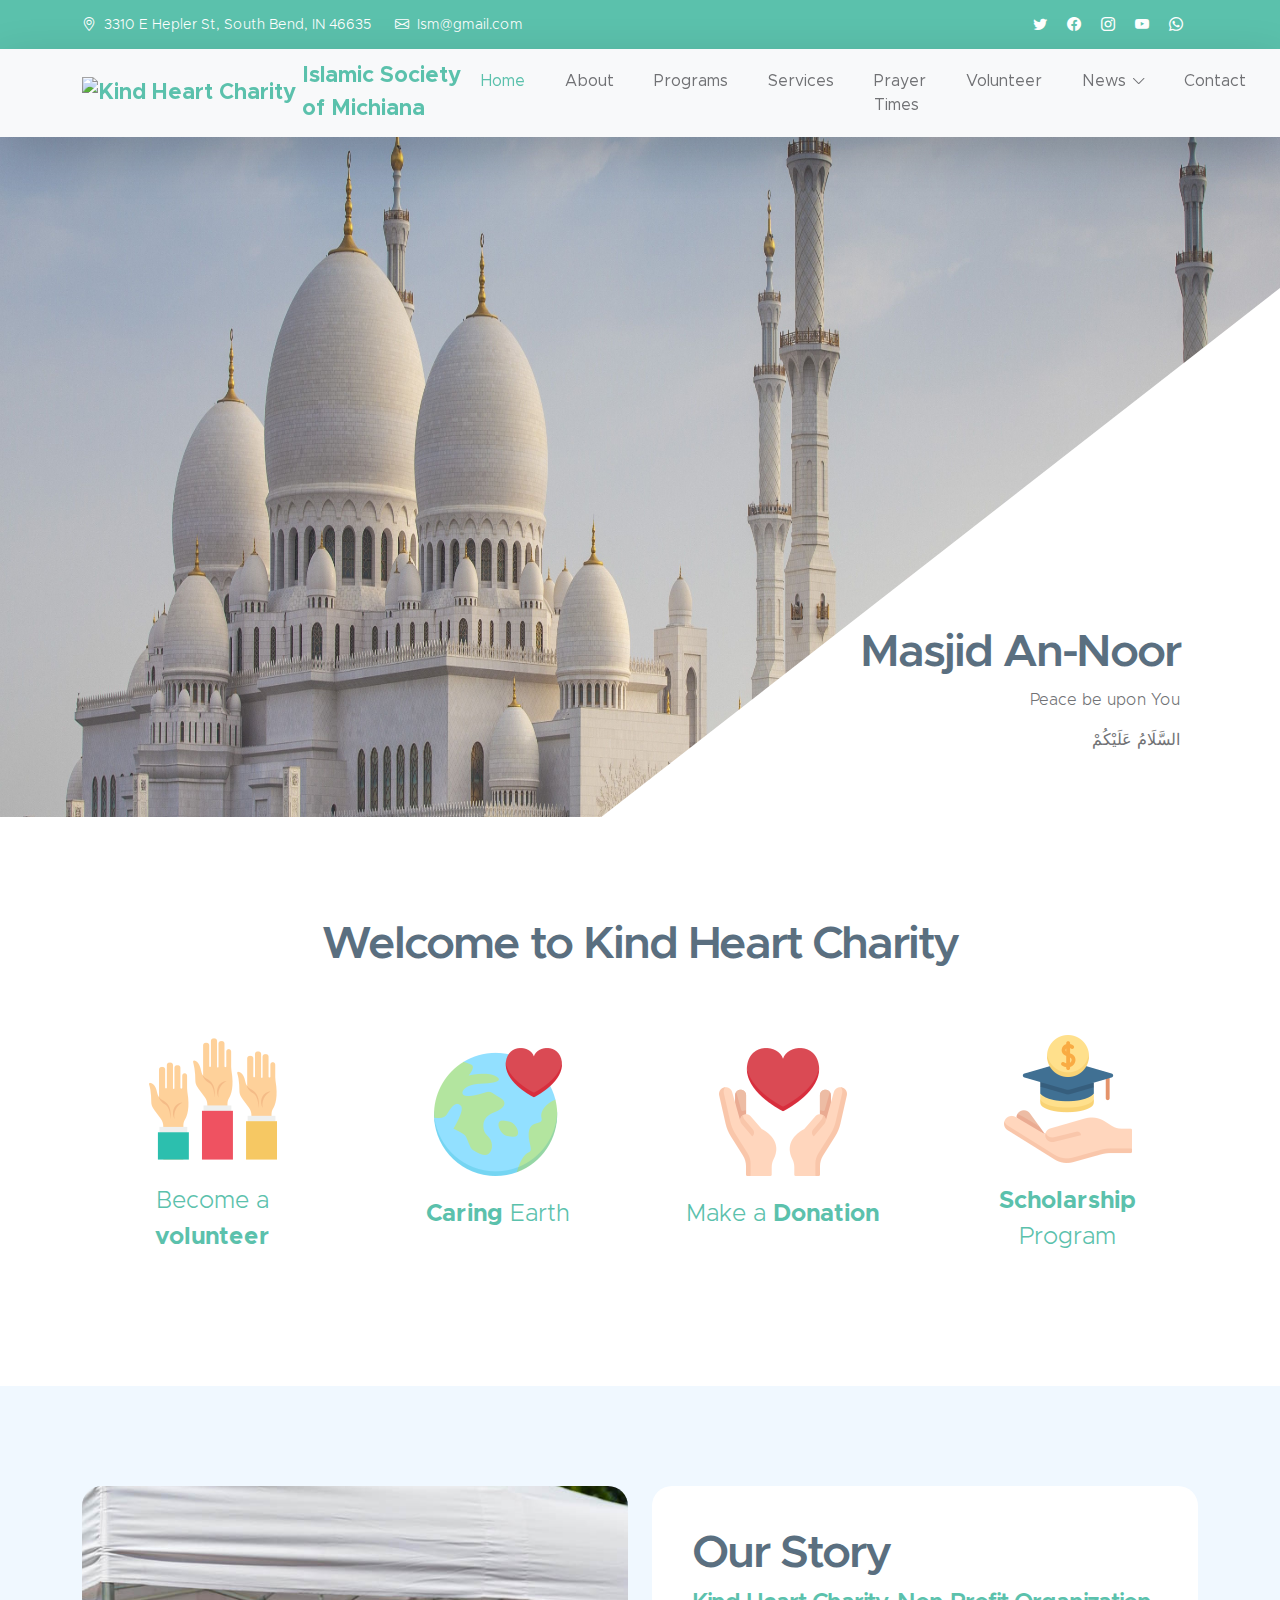
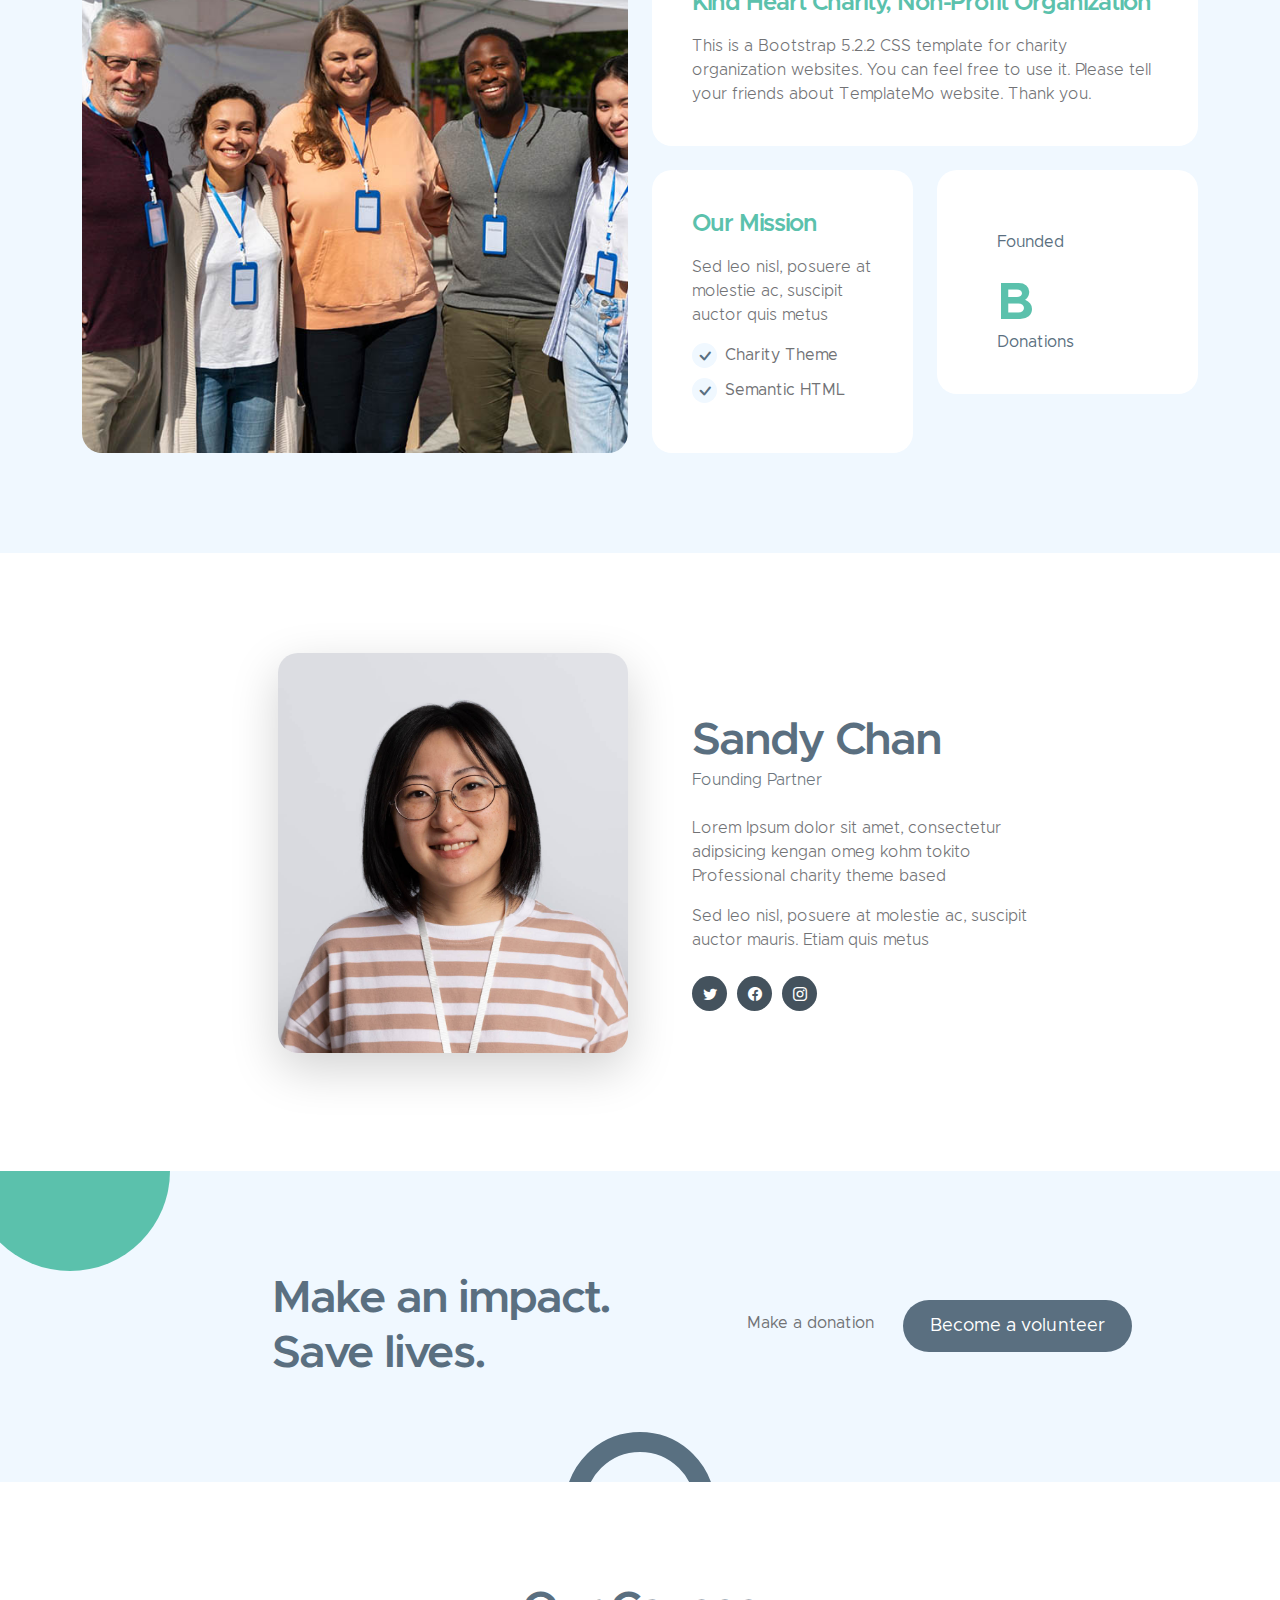
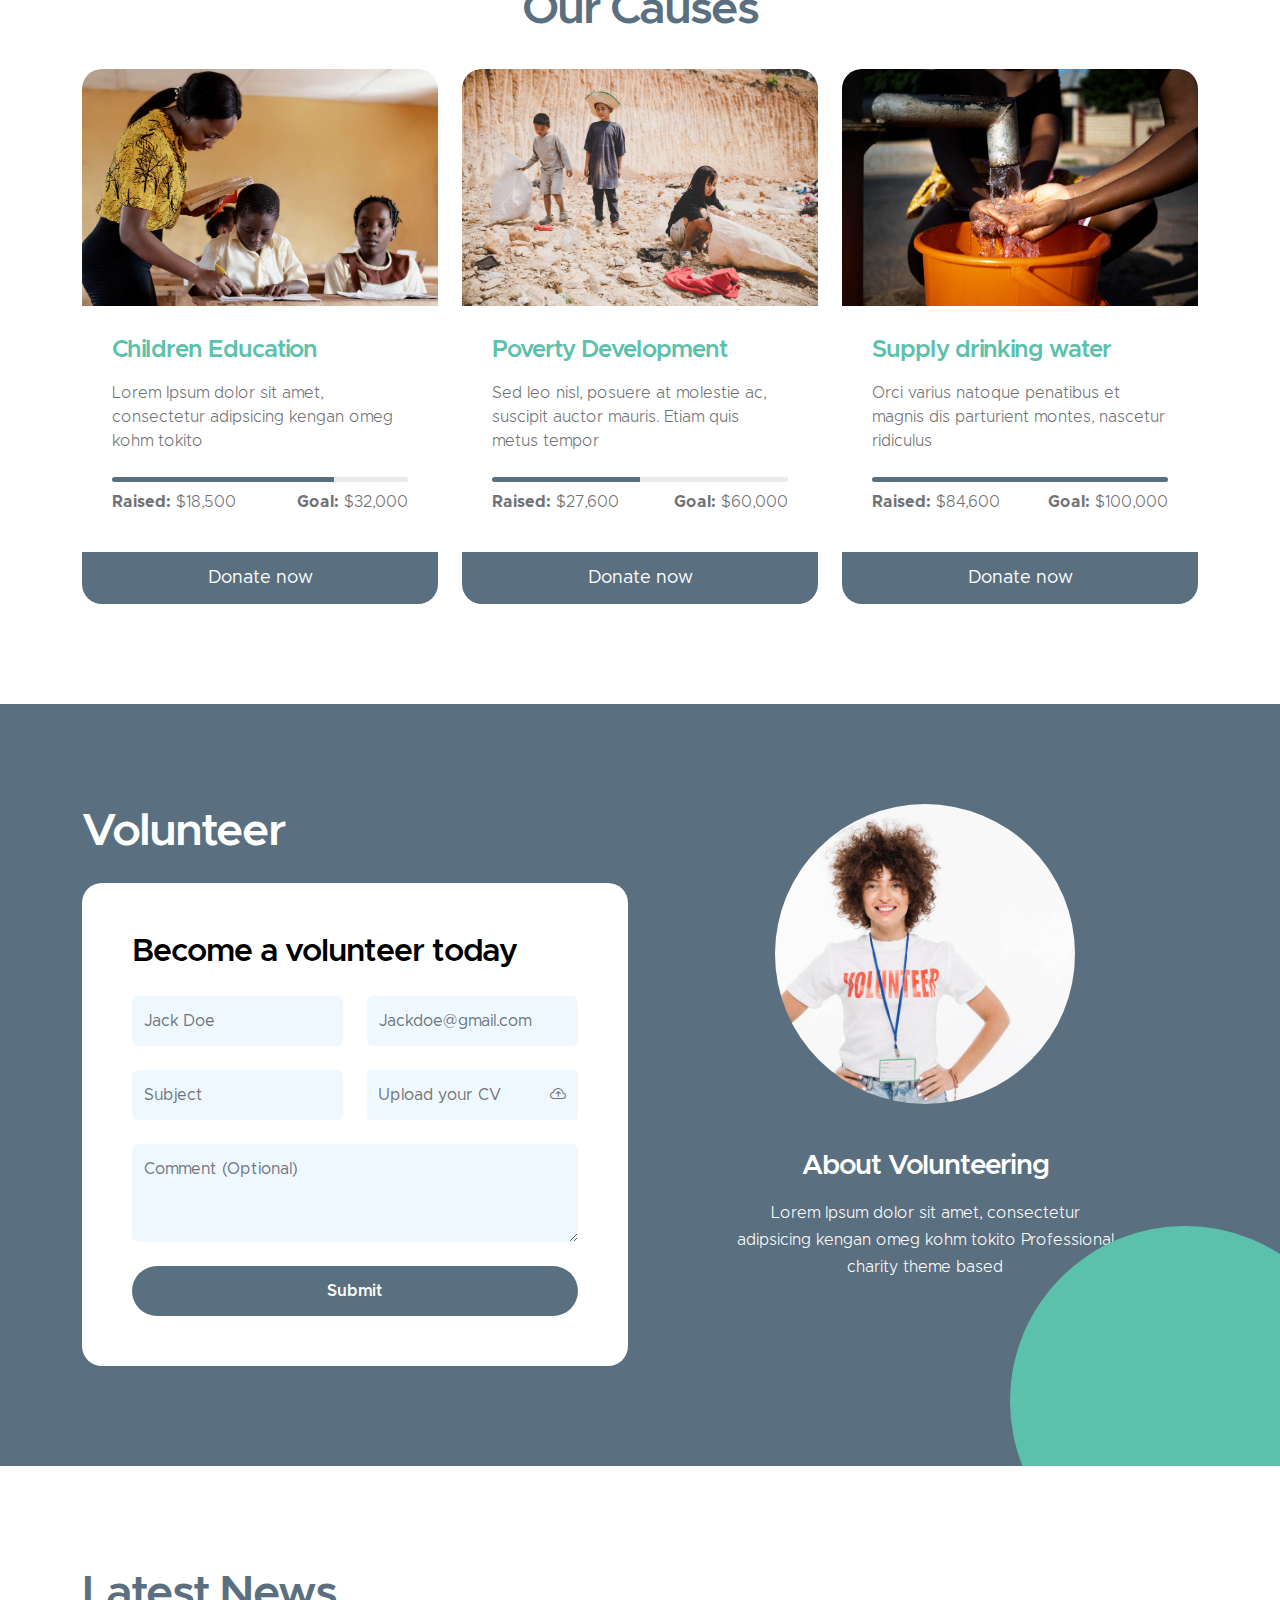
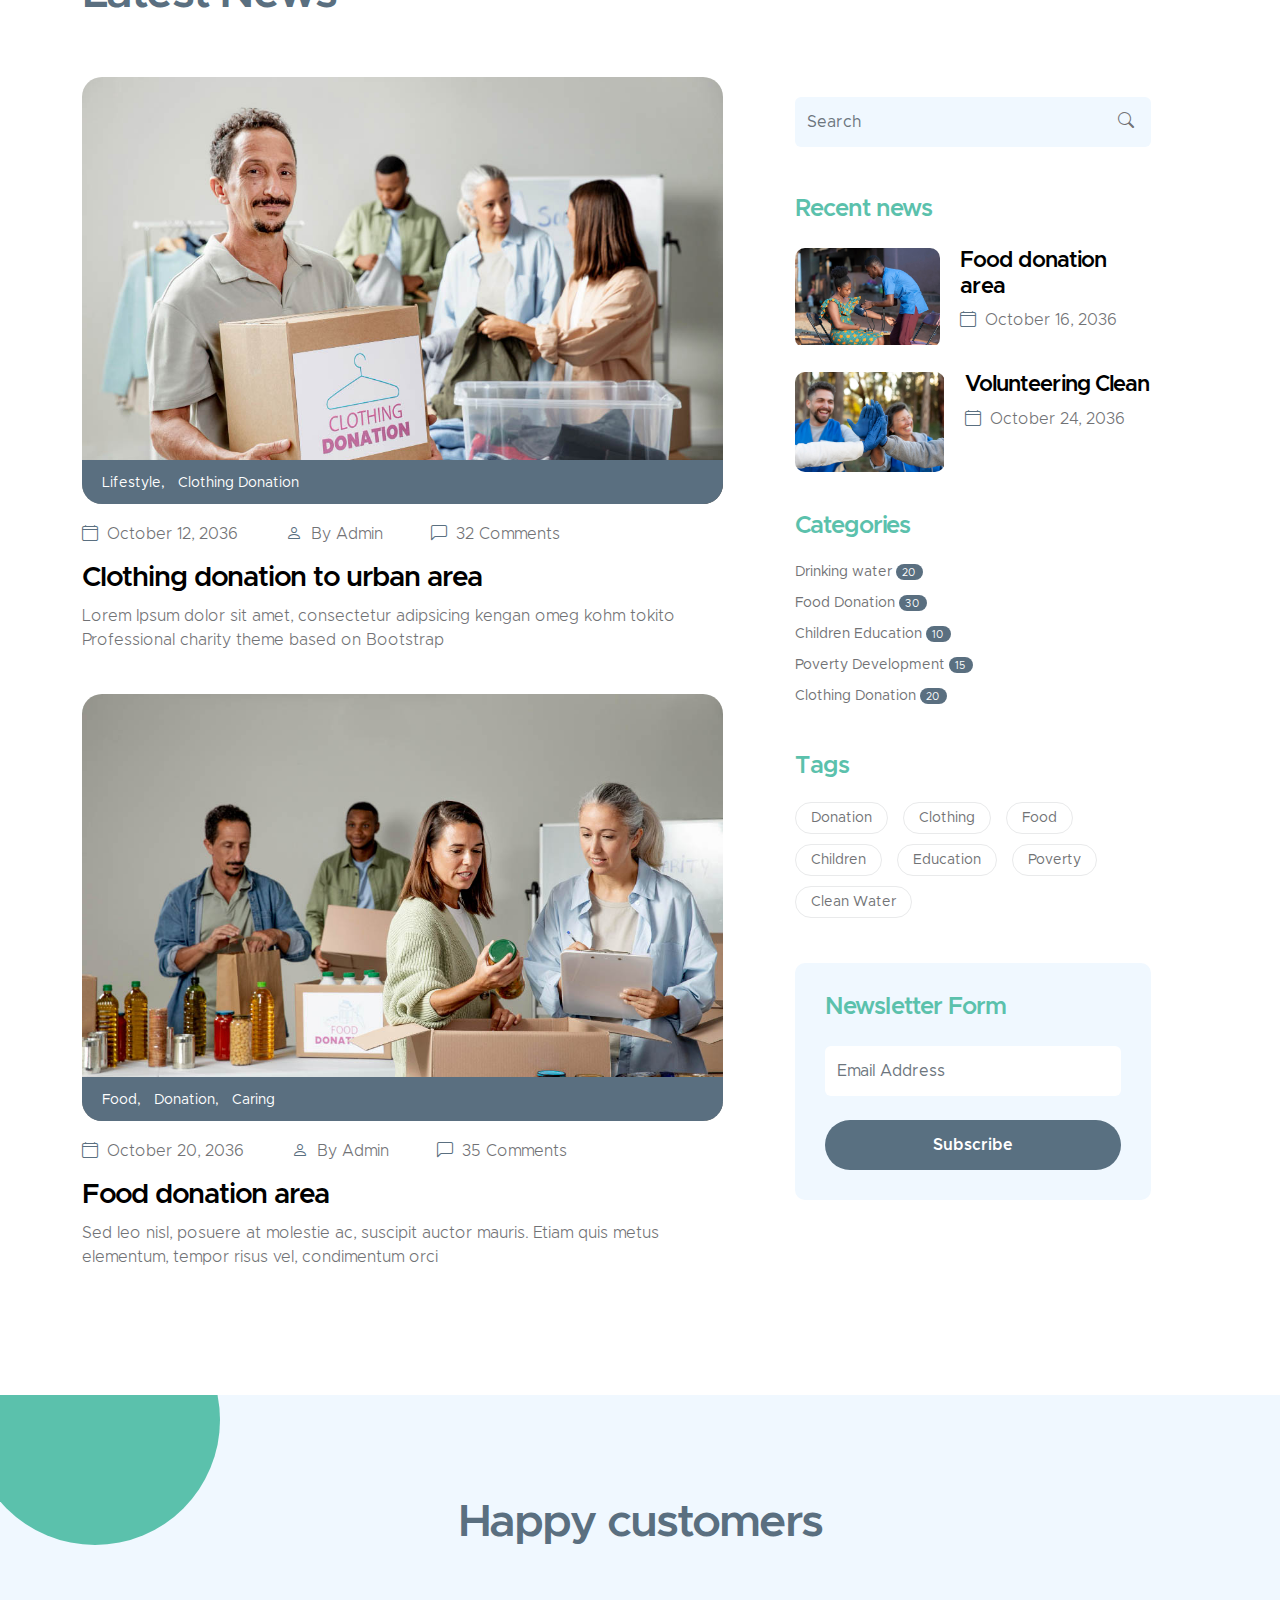
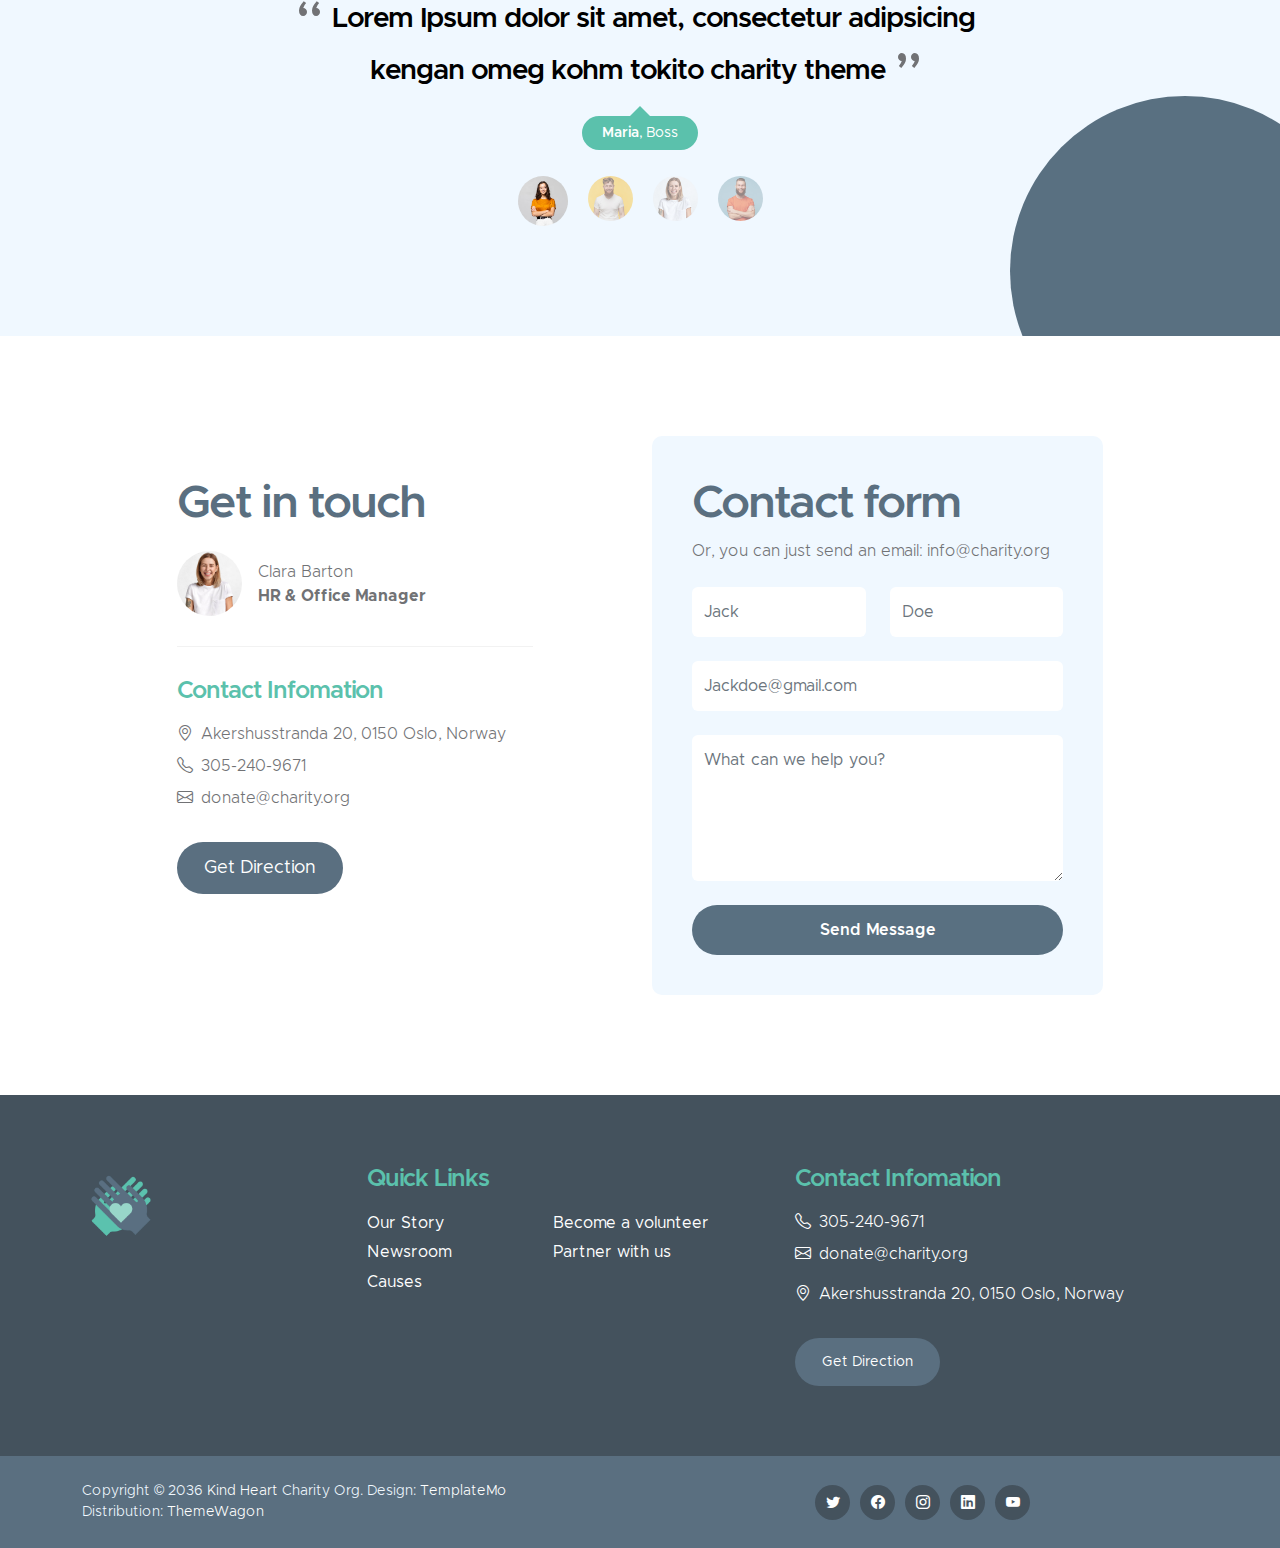
==== index.html @ 828c5bb2 "first commit" ====
<!doctype html>
<html lang="en">

<head>
    <meta charset="utf-8">
    <meta name="viewport" content="width=device-width, initial-scale=1">

    <meta name="description" content="">
    <meta name="author" content="">

    <title>Islamic Society Michiana</title>

    <!-- CSS FILES -->
    <link href="css/bootstrap.min.css" rel="stylesheet">

    <link href="css/bootstrap-icons.css" rel="stylesheet">

    <link href="css/templatemo-kind-heart-charity.css" rel="stylesheet">
    <!--

TemplateMo 581 Kind Heart Charity

https://templatemo.com/tm-581-kind-heart-charity

-->

</head>

<body id="section_1">

    <header class="site-header">
        <div class="container">
            <div class="row">

                <div class="col-lg-8 col-12 d-flex flex-wrap">
                    <p class="d-flex me-4 mb-0">
                        <i class="bi-geo-alt me-2"></i>
                        3310 E Hepler St, South Bend, IN 46635
                    </p>

                    <p class="d-flex mb-0">
                        <i class="bi-envelope me-2"></i>

                        <a href="mailto:ISM@gmail.com">
                            Ism@gmail.com
                        </a>
                    </p>
                </div>

                <div class="col-lg-3 col-12 ms-auto d-lg-block d-none">
                    <ul class="social-icon">
                        <li class="social-icon-item">
                            <a href="#" class="social-icon-link bi-twitter"></a>
                        </li>

                        <li class="social-icon-item">
                            <a href="#" class="social-icon-link bi-facebook"></a>
                        </li>

                        <li class="social-icon-item">
                            <a href="#" class="social-icon-link bi-instagram"></a>
                        </li>

                        <li class="social-icon-item">
                            <a href="#" class="social-icon-link bi-youtube"></a>
                        </li>

                        <li class="social-icon-item">
                            <a href="#" class="social-icon-link bi-whatsapp"></a>
                        </li>
                    </ul>
                </div>

            </div>
        </div>
    </header>

    <nav class="navbar navbar-expand-lg bg-light shadow-lg">
        <div class="container">
            <a class="navbar-brand mr-4" href="index.html">
                <img src="images/ISMIcon.png" class="logo img-fluid" alt="Kind Heart Charity">
                <span >
                    Islamic Society <br/> of Michiana
                    <!-- <small>Non-profit Organization</small> -->
                </span>
            </a>

            <button class="navbar-toggler" type="button" data-bs-toggle="collapse" data-bs-target="#navbarNav"
                aria-controls="navbarNav" aria-expanded="false" aria-label="Toggle navigation">
                <span class="navbar-toggler-icon"></span>
            </button>

            <div class="collapse navbar-collapse" id="navbarNav">
                <ul class="navbar-nav ms-auto">
                    <li class="nav-item">
                        <a class="nav-link click-scroll" href="#top">Home</a>
                    </li>

                    <li class="nav-item">
                        <a class="nav-link click-scroll" href="#section_2">About</a>
                    </li>

                    <li class="nav-item">
                        <a class="nav-link click-scroll" href="#section_3">Programs</a>
                    </li>
                    
                    <li class="nav-item">
                        <a class="nav-link click-scroll" href="#section_3">Services</a>
                    </li>

                    <li class="nav-item">
                        <a class="nav-link click-scroll" href="#section_3">Prayer Times</a>
                    </li>

                    <li class="nav-item">
                        <a class="nav-link click-scroll" href="#section_4">Volunteer</a>
                    </li>

                    <li class="nav-item dropdown">
                        <a class="nav-link click-scroll dropdown-toggle" href="#section_5"
                            id="navbarLightDropdownMenuLink" role="button" data-bs-toggle="dropdown"
                            aria-expanded="false">News</a>

                        <ul class="dropdown-menu dropdown-menu-light" aria-labelledby="navbarLightDropdownMenuLink">
                            <li><a class="dropdown-item" href="news.html">News Listing</a></li>

                            <li><a class="dropdown-item" href="news-detail.html">News Detail</a></li>
                        </ul>
                    </li>

                    <li class="nav-item">
                        <a class="nav-link click-scroll" href="#section_6">Contact</a>
                    </li>

                    <li class="nav-item ms-3">
                        <a class="nav-link custom-btn custom-border-btn btn" href="donate.html">Donate</a>
                    </li>
                </ul>
            </div>
        </div>
    </nav>

    <main>

        <section class="hero-section hero-section-full-height">
            <div class="container-fluid">
                <div class="row">

                    <div class="col-lg-12 col-12 p-0">
                        <div id="hero-slide" class="carousel carousel-fade slide" data-bs-ride="carousel">
                            <div class="carousel-inner">
                                <div class="carousel-item active">
                                    <img src="images/slide/masjidbg2.jpg"
                                        class="carousel-image img-fluid" alt="...">

                                    <div class="ml-2 carousel-caption d-flex flex-column justify-content-end">
                                        <h2>Masjid An-Noor</h2>

                                        <p>Peace be upon You</p>
                                        <p>السَّلَامُ عَلَيْكُمْ</p>
                                    </div>
                                </div>

                                <div class="carousel-item">
                                    <img src="images/slide/ISM-Hall.png"
                                        class="carousel-image img-fluid" alt="...">

                                    <div class="carousel-caption d-flex flex-column justify-content-end">
                                        <h1>Non-profit</h1>

                                        <p>You can support us to grow more</p>
                                    </div>
                                </div>

                                <div class="carousel-item">
                                    <img src="images/slide/YoungGenerationLeadership.jpg"
                                        class="carousel-image img-fluid" alt="...">

                                    <div class="carousel-caption d-flex flex-column justify-content-end">
                                        <h1>Leadership</h1>

                                        <p>Building the next generation</p>
                                    </div>
                                </div>
                            </div>

                            <button class="carousel-control-prev" type="button" data-bs-target="#hero-slide"
                                data-bs-slide="prev">
                                <span class="carousel-control-prev-icon" aria-hidden="true"></span>
                                <span class="visually-hidden">Previous</span>
                            </button>

                            <button class="carousel-control-next" type="button" data-bs-target="#hero-slide"
                                data-bs-slide="next">
                                <span class="carousel-control-next-icon" aria-hidden="true"></span>
                                <span class="visually-hidden">Next</span>
                            </button>
                        </div>
                    </div>

                </div>
            </div>
        </section>


        <section class="section-padding">
            <div class="container">
                <div class="row">

                    <div class="col-lg-10 col-12 text-center mx-auto">
                        <h2 class="mb-5">Welcome to Kind Heart Charity</h2>
                    </div>

                    <div class="col-lg-3 col-md-6 col-12 mb-4 mb-lg-0">
                        <div class="featured-block d-flex justify-content-center align-items-center">
                            <a href="donate.html" class="d-block">
                                <img src="images/icons/hands.png" class="featured-block-image img-fluid" alt="">

                                <p class="featured-block-text">Become a <strong>volunteer</strong></p>
                            </a>
                        </div>
                    </div>

                    <div class="col-lg-3 col-md-6 col-12 mb-4 mb-lg-0 mb-md-4">
                        <div class="featured-block d-flex justify-content-center align-items-center">
                            <a href="donate.html" class="d-block">
                                <img src="images/icons/heart.png" class="featured-block-image img-fluid" alt="">

                                <p class="featured-block-text"><strong>Caring</strong> Earth</p>
                            </a>
                        </div>
                    </div>

                    <div class="col-lg-3 col-md-6 col-12 mb-4 mb-lg-0 mb-md-4">
                        <div class="featured-block d-flex justify-content-center align-items-center">
                            <a href="donate.html" class="d-block">
                                <img src="images/icons/receive.png" class="featured-block-image img-fluid" alt="">

                                <p class="featured-block-text">Make a <strong>Donation</strong></p>
                            </a>
                        </div>
                    </div>

                    <div class="col-lg-3 col-md-6 col-12 mb-4 mb-lg-0">
                        <div class="featured-block d-flex justify-content-center align-items-center">
                            <a href="donate.html" class="d-block">
                                <img src="images/icons/scholarship.png" class="featured-block-image img-fluid" alt="">

                                <p class="featured-block-text"><strong>Scholarship</strong> Program</p>
                            </a>
                        </div>
                    </div>

                </div>
            </div>
        </section>

        <section class="section-padding section-bg" id="section_2">
            <div class="container">
                <div class="row">

                    <div class="col-lg-6 col-12 mb-5 mb-lg-0">
                        <img src="images/group-people-volunteering-foodbank-poor-people.jpg"
                            class="custom-text-box-image img-fluid" alt="">
                    </div>

                    <div class="col-lg-6 col-12">
                        <div class="custom-text-box">
                            <h2 class="mb-2">Our Story</h2>

                            <h5 class="mb-3">Kind Heart Charity, Non-Profit Organization</h5>

                            <p class="mb-0">This is a Bootstrap 5.2.2 CSS template for charity organization websites.
                                You can feel free to use it. Please tell your friends about TemplateMo website. Thank
                                you.</p>
                        </div>

                        <div class="row">
                            <div class="col-lg-6 col-md-6 col-12">
                                <div class="custom-text-box mb-lg-0">
                                    <h5 class="mb-3">Our Mission</h5>

                                    <p>Sed leo nisl, posuere at molestie ac, suscipit auctor quis metus</p>

                                    <ul class="custom-list mt-2">
                                        <li class="custom-list-item d-flex">
                                            <i class="bi-check custom-text-box-icon me-2"></i>
                                            Charity Theme
                                        </li>

                                        <li class="custom-list-item d-flex">
                                            <i class="bi-check custom-text-box-icon me-2"></i>
                                            Semantic HTML
                                        </li>
                                    </ul>
                                </div>
                            </div>

                            <div class="col-lg-6 col-md-6 col-12">
                                <div class="custom-text-box d-flex flex-wrap d-lg-block mb-lg-0">
                                    <div class="counter-thumb">
                                        <div class="d-flex">
                                            <span class="counter-number" data-from="1" data-to="2009"
                                                data-speed="1000"></span>
                                            <span class="counter-number-text"></span>
                                        </div>

                                        <span class="counter-text">Founded</span>
                                    </div>

                                    <div class="counter-thumb mt-4">
                                        <div class="d-flex">
                                            <span class="counter-number" data-from="1" data-to="120"
                                                data-speed="1000"></span>
                                            <span class="counter-number-text">B</span>
                                        </div>

                                        <span class="counter-text">Donations</span>
                                    </div>
                                </div>
                            </div>
                        </div>
                    </div>

                </div>
            </div>
        </section>


        <section class="about-section section-padding">
            <div class="container">
                <div class="row">

                    <div class="col-lg-6 col-md-5 col-12">
                        <img src="images/portrait-volunteer-who-organized-donations-charity.jpg"
                            class="about-image ms-lg-auto bg-light shadow-lg img-fluid" alt="">
                    </div>

                    <div class="col-lg-5 col-md-7 col-12">
                        <div class="custom-text-block">
                            <h2 class="mb-0">Sandy Chan</h2>

                            <p class="text-muted mb-lg-4 mb-md-4">Founding Partner</p>

                            <p>Lorem Ipsum dolor sit amet, consectetur adipsicing kengan omeg kohm tokito Professional
                                charity theme based</p>

                            <p>Sed leo nisl, posuere at molestie ac, suscipit auctor mauris. Etiam quis metus</p>

                            <ul class="social-icon mt-4">
                                <li class="social-icon-item">
                                    <a href="#" class="social-icon-link bi-twitter"></a>
                                </li>

                                <li class="social-icon-item">
                                    <a href="#" class="social-icon-link bi-facebook"></a>
                                </li>

                                <li class="social-icon-item">
                                    <a href="#" class="social-icon-link bi-instagram"></a>
                                </li>
                            </ul>
                        </div>
                    </div>

                </div>
            </div>
        </section>

        <section class="cta-section section-padding section-bg">
            <div class="container">
                <div class="row justify-content-center align-items-center">

                    <div class="col-lg-5 col-12 ms-auto">
                        <h2 class="mb-0">Make an impact. <br> Save lives.</h2>
                    </div>

                    <div class="col-lg-5 col-12">
                        <a href="#" class="me-4">Make a donation</a>

                        <a href="#section_4" class="custom-btn btn smoothscroll">Become a volunteer</a>
                    </div>

                </div>
            </div>
        </section>


        <section class="section-padding" id="section_3">
            <div class="container">
                <div class="row">

                    <div class="col-lg-12 col-12 text-center mb-4">
                        <h2>Our Causes</h2>
                    </div>

                    <div class="col-lg-4 col-md-6 col-12 mb-4 mb-lg-0">
                        <div class="custom-block-wrap">
                            <img src="images/causes/group-african-kids-paying-attention-class.jpg"
                                class="custom-block-image img-fluid" alt="">

                            <div class="custom-block">
                                <div class="custom-block-body">
                                    <h5 class="mb-3">Children Education</h5>

                                    <p>Lorem Ipsum dolor sit amet, consectetur adipsicing kengan omeg kohm tokito</p>

                                    <div class="progress mt-4">
                                        <div class="progress-bar w-75" role="progressbar" aria-valuenow="75"
                                            aria-valuemin="0" aria-valuemax="100"></div>
                                    </div>

                                    <div class="d-flex align-items-center my-2">
                                        <p class="mb-0">
                                            <strong>Raised:</strong>
                                            $18,500
                                        </p>

                                        <p class="ms-auto mb-0">
                                            <strong>Goal:</strong>
                                            $32,000
                                        </p>
                                    </div>
                                </div>

                                <a href="donate.html" class="custom-btn btn">Donate now</a>
                            </div>
                        </div>
                    </div>

                    <div class="col-lg-4 col-md-6 col-12 mb-4 mb-lg-0">
                        <div class="custom-block-wrap">
                            <img src="images/causes/poor-child-landfill-looks-forward-with-hope.jpg"
                                class="custom-block-image img-fluid" alt="">

                            <div class="custom-block">
                                <div class="custom-block-body">
                                    <h5 class="mb-3">Poverty Development</h5>

                                    <p>Sed leo nisl, posuere at molestie ac, suscipit auctor mauris. Etiam quis metus
                                        tempor</p>

                                    <div class="progress mt-4">
                                        <div class="progress-bar w-50" role="progressbar" aria-valuenow="50"
                                            aria-valuemin="0" aria-valuemax="100"></div>
                                    </div>

                                    <div class="d-flex align-items-center my-2">
                                        <p class="mb-0">
                                            <strong>Raised:</strong>
                                            $27,600
                                        </p>

                                        <p class="ms-auto mb-0">
                                            <strong>Goal:</strong>
                                            $60,000
                                        </p>
                                    </div>
                                </div>

                                <a href="donate.html" class="custom-btn btn">Donate now</a>
                            </div>
                        </div>
                    </div>

                    <div class="col-lg-4 col-md-6 col-12">
                        <div class="custom-block-wrap">
                            <img src="images/causes/african-woman-pouring-water-recipient-outdoors.jpg"
                                class="custom-block-image img-fluid" alt="">

                            <div class="custom-block">
                                <div class="custom-block-body">
                                    <h5 class="mb-3">Supply drinking water</h5>

                                    <p>Orci varius natoque penatibus et magnis dis parturient montes, nascetur ridiculus
                                    </p>

                                    <div class="progress mt-4">
                                        <div class="progress-bar w-100" role="progressbar" aria-valuenow="100"
                                            aria-valuemin="0" aria-valuemax="100"></div>
                                    </div>

                                    <div class="d-flex align-items-center my-2">
                                        <p class="mb-0">
                                            <strong>Raised:</strong>
                                            $84,600
                                        </p>

                                        <p class="ms-auto mb-0">
                                            <strong>Goal:</strong>
                                            $100,000
                                        </p>
                                    </div>
                                </div>

                                <a href="donate.html" class="custom-btn btn">Donate now</a>
                            </div>
                        </div>
                    </div>

                </div>
            </div>
        </section>

        <section class="volunteer-section section-padding" id="section_4">
            <div class="container">
                <div class="row">

                    <div class="col-lg-6 col-12">
                        <h2 class="text-white mb-4">Volunteer</h2>

                        <form class="custom-form volunteer-form mb-5 mb-lg-0" action="#" method="post" role="form">
                            <h3 class="mb-4">Become a volunteer today</h3>

                            <div class="row">
                                <div class="col-lg-6 col-12">
                                    <input type="text" name="volunteer-name" id="volunteer-name" class="form-control"
                                        placeholder="Jack Doe" required>
                                </div>

                                <div class="col-lg-6 col-12">
                                    <input type="email" name="volunteer-email" id="volunteer-email"
                                        pattern="[^ @]*@[^ @]*" class="form-control" placeholder="Jackdoe@gmail.com"
                                        required>
                                </div>

                                <div class="col-lg-6 col-12">
                                    <input type="text" name="volunteer-subject" id="volunteer-subject"
                                        class="form-control" placeholder="Subject" required>
                                </div>

                                <div class="col-lg-6 col-12">
                                    <div class="input-group input-group-file">
                                        <input type="file" class="form-control" id="inputGroupFile02">

                                        <label class="input-group-text" for="inputGroupFile02">Upload your CV</label>

                                        <i class="bi-cloud-arrow-up ms-auto"></i>
                                    </div>
                                </div>
                            </div>

                            <textarea name="volunteer-message" rows="3" class="form-control" id="volunteer-message"
                                placeholder="Comment (Optional)"></textarea>

                            <button type="submit" class="form-control">Submit</button>
                        </form>
                    </div>

                    <div class="col-lg-6 col-12">
                        <img src="images/smiling-casual-woman-dressed-volunteer-t-shirt-with-badge.jpg"
                            class="volunteer-image img-fluid" alt="">

                        <div class="custom-block-body text-center">
                            <h4 class="text-white mt-lg-3 mb-lg-3">About Volunteering</h4>

                            <p class="text-white">Lorem Ipsum dolor sit amet, consectetur adipsicing kengan omeg kohm
                                tokito Professional charity theme based</p>
                        </div>
                    </div>

                </div>
            </div>
        </section>

        <section class="news-section section-padding" id="section_5">
            <div class="container">
                <div class="row">

                    <div class="col-lg-12 col-12 mb-5">
                        <h2>Latest News</h2>
                    </div>

                    <div class="col-lg-7 col-12">
                        <div class="news-block">
                            <div class="news-block-top">
                                <a href="news-detail.html">
                                    <img src="images/news/medium-shot-volunteers-with-clothing-donations.jpg"
                                        class="news-image img-fluid" alt="">
                                </a>

                                <div class="news-category-block">
                                    <a href="#" class="category-block-link">
                                        Lifestyle,
                                    </a>

                                    <a href="#" class="category-block-link">
                                        Clothing Donation
                                    </a>
                                </div>
                            </div>

                            <div class="news-block-info">
                                <div class="d-flex mt-2">
                                    <div class="news-block-date">
                                        <p>
                                            <i class="bi-calendar4 custom-icon me-1"></i>
                                            October 12, 2036
                                        </p>
                                    </div>

                                    <div class="news-block-author mx-5">
                                        <p>
                                            <i class="bi-person custom-icon me-1"></i>
                                            By Admin
                                        </p>
                                    </div>

                                    <div class="news-block-comment">
                                        <p>
                                            <i class="bi-chat-left custom-icon me-1"></i>
                                            32 Comments
                                        </p>
                                    </div>
                                </div>

                                <div class="news-block-title mb-2">
                                    <h4><a href="news-detail.html" class="news-block-title-link">Clothing donation to
                                            urban area</a></h4>
                                </div>

                                <div class="news-block-body">
                                    <p>Lorem Ipsum dolor sit amet, consectetur adipsicing kengan omeg kohm tokito
                                        Professional charity theme based on Bootstrap</p>
                                </div>
                            </div>
                        </div>

                        <div class="news-block mt-3">
                            <div class="news-block-top">
                                <a href="news-detail.html">
                                    <img src="images/news/medium-shot-people-collecting-foodstuff.jpg"
                                        class="news-image img-fluid" alt="">
                                </a>

                                <div class="news-category-block">
                                    <a href="#" class="category-block-link">
                                        Food,
                                    </a>

                                    <a href="#" class="category-block-link">
                                        Donation,
                                    </a>

                                    <a href="#" class="category-block-link">
                                        Caring
                                    </a>
                                </div>
                            </div>

                            <div class="news-block-info">
                                <div class="d-flex mt-2">
                                    <div class="news-block-date">
                                        <p>
                                            <i class="bi-calendar4 custom-icon me-1"></i>
                                            October 20, 2036
                                        </p>
                                    </div>

                                    <div class="news-block-author mx-5">
                                        <p>
                                            <i class="bi-person custom-icon me-1"></i>
                                            By Admin
                                        </p>
                                    </div>

                                    <div class="news-block-comment">
                                        <p>
                                            <i class="bi-chat-left custom-icon me-1"></i>
                                            35 Comments
                                        </p>
                                    </div>
                                </div>

                                <div class="news-block-title mb-2">
                                    <h4><a href="news-detail.html" class="news-block-title-link">Food donation area</a>
                                    </h4>
                                </div>

                                <div class="news-block-body">
                                    <p>Sed leo nisl, posuere at molestie ac, suscipit auctor mauris. Etiam quis metus
                                        elementum, tempor risus vel, condimentum orci</p>
                                </div>
                            </div>
                        </div>
                    </div>

                    <div class="col-lg-4 col-12 mx-auto">
                        <form class="custom-form search-form" action="#" method="post" role="form">
                            <input class="form-control" type="search" placeholder="Search" aria-label="Search">

                            <button type="submit" class="form-control">
                                <i class="bi-search"></i>
                            </button>
                        </form>

                        <h5 class="mt-5 mb-3">Recent news</h5>

                        <div class="news-block news-block-two-col d-flex mt-4">
                            <div class="news-block-two-col-image-wrap">
                                <a href="news-detail.html">
                                    <img src="images/news/africa-humanitarian-aid-doctor.jpg"
                                        class="news-image img-fluid" alt="">
                                </a>
                            </div>

                            <div class="news-block-two-col-info">
                                <div class="news-block-title mb-2">
                                    <h6><a href="news-detail.html" class="news-block-title-link">Food donation area</a>
                                    </h6>
                                </div>

                                <div class="news-block-date">
                                    <p>
                                        <i class="bi-calendar4 custom-icon me-1"></i>
                                        October 16, 2036
                                    </p>
                                </div>
                            </div>
                        </div>

                        <div class="news-block news-block-two-col d-flex mt-4">
                            <div class="news-block-two-col-image-wrap">
                                <a href="news-detail.html">
                                    <img src="images/news/close-up-happy-people-working-together.jpg"
                                        class="news-image img-fluid" alt="">
                                </a>
                            </div>

                            <div class="news-block-two-col-info">
                                <div class="news-block-title mb-2">
                                    <h6><a href="news-detail.html" class="news-block-title-link">Volunteering Clean</a>
                                    </h6>
                                </div>

                                <div class="news-block-date">
                                    <p>
                                        <i class="bi-calendar4 custom-icon me-1"></i>
                                        October 24, 2036
                                    </p>
                                </div>
                            </div>
                        </div>

                        <div class="category-block d-flex flex-column">
                            <h5 class="mb-3">Categories</h5>

                            <a href="#" class="category-block-link">
                                Drinking water
                                <span class="badge">20</span>
                            </a>

                            <a href="#" class="category-block-link">
                                Food Donation
                                <span class="badge">30</span>
                            </a>

                            <a href="#" class="category-block-link">
                                Children Education
                                <span class="badge">10</span>
                            </a>

                            <a href="#" class="category-block-link">
                                Poverty Development
                                <span class="badge">15</span>
                            </a>

                            <a href="#" class="category-block-link">
                                Clothing Donation
                                <span class="badge">20</span>
                            </a>
                        </div>

                        <div class="tags-block">
                            <h5 class="mb-3">Tags</h5>

                            <a href="#" class="tags-block-link">
                                Donation
                            </a>

                            <a href="#" class="tags-block-link">
                                Clothing
                            </a>

                            <a href="#" class="tags-block-link">
                                Food
                            </a>

                            <a href="#" class="tags-block-link">
                                Children
                            </a>

                            <a href="#" class="tags-block-link">
                                Education
                            </a>

                            <a href="#" class="tags-block-link">
                                Poverty
                            </a>

                            <a href="#" class="tags-block-link">
                                Clean Water
                            </a>
                        </div>

                        <form class="custom-form subscribe-form" action="#" method="post" role="form">
                            <h5 class="mb-4">Newsletter Form</h5>

                            <input type="email" name="subscribe-email" id="subscribe-email" pattern="[^ @]*@[^ @]*"
                                class="form-control" placeholder="Email Address" required>

                            <div class="col-lg-12 col-12">
                                <button type="submit" class="form-control">Subscribe</button>
                            </div>
                        </form>
                    </div>

                </div>
            </div>
        </section>


        <section class="testimonial-section section-padding section-bg">
            <div class="container">
                <div class="row">

                    <div class="col-lg-8 col-12 mx-auto">
                        <h2 class="mb-lg-3">Happy customers</h2>

                        <div id="testimonial-carousel" class="carousel carousel-fade slide" data-bs-ride="carousel">

                            <div class="carousel-inner">
                                <div class="carousel-item active">
                                    <div class="carousel-caption">
                                        <h4 class="carousel-title">Lorem Ipsum dolor sit amet, consectetur adipsicing
                                            kengan omeg kohm tokito charity theme</h4>

                                        <small class="carousel-name"><span class="carousel-name-title">Maria</span>,
                                            Boss</small>
                                    </div>
                                </div>

                                <div class="carousel-item">
                                    <div class="carousel-caption">
                                        <h4 class="carousel-title">Sed leo nisl, posuere at molestie ac, suscipit auctor
                                            mauris quis metus tempor orci</h4>

                                        <small class="carousel-name"><span class="carousel-name-title">Thomas</span>,
                                            Partner</small>
                                    </div>
                                </div>

                                <div class="carousel-item">
                                    <div class="carousel-caption">
                                        <h4 class="carousel-title">Lorem Ipsum dolor sit amet, consectetur adipsicing
                                            kengan omeg kohm tokito charity theme</h4>

                                        <small class="carousel-name"><span class="carousel-name-title">Jane</span>,
                                            Advisor</small>
                                    </div>
                                </div>

                                <div class="carousel-item">
                                    <div class="carousel-caption">
                                        <h4 class="carousel-title">Sed leo nisl, posuere at molestie ac, suscipit auctor
                                            mauris quis metus tempor orci</h4>

                                        <small class="carousel-name"><span class="carousel-name-title">Bob</span>,
                                            Entreprenuer</small>
                                    </div>
                                </div>

                                <ol class="carousel-indicators">
                                    <li data-bs-target="#testimonial-carousel" data-bs-slide-to="0" class="active">
                                        <img src="images/avatar/portrait-beautiful-young-woman-standing-grey-wall.jpg"
                                            class="img-fluid rounded-circle avatar-image" alt="avatar">
                                    </li>

                                    <li data-bs-target="#testimonial-carousel" data-bs-slide-to="1" class="">
                                        <img src="images/avatar/portrait-young-redhead-bearded-male.jpg"
                                            class="img-fluid rounded-circle avatar-image" alt="avatar">
                                    </li>

                                    <li data-bs-target="#testimonial-carousel" data-bs-slide-to="2" class="">
                                        <img src="images/avatar/pretty-blonde-woman-wearing-white-t-shirt.jpg"
                                            class="img-fluid rounded-circle avatar-image" alt="avatar">
                                    </li>

                                    <li data-bs-target="#testimonial-carousel" data-bs-slide-to="3" class="">
                                        <img src="images/avatar/studio-portrait-emotional-happy-funny.jpg"
                                            class="img-fluid rounded-circle avatar-image" alt="avatar">
                                    </li>
                                </ol>

                            </div>
                        </div>
                    </div>

                </div>
            </div>
        </section>


        <section class="contact-section section-padding" id="section_6">
            <div class="container">
                <div class="row">

                    <div class="col-lg-4 col-12 ms-auto mb-5 mb-lg-0">
                        <div class="contact-info-wrap">
                            <h2>Get in touch</h2>

                            <div class="contact-image-wrap d-flex flex-wrap">
                                <img src="images/avatar/pretty-blonde-woman-wearing-white-t-shirt.jpg"
                                    class="img-fluid avatar-image" alt="">

                                <div class="d-flex flex-column justify-content-center ms-3">
                                    <p class="mb-0">Clara Barton</p>
                                    <p class="mb-0"><strong>HR & Office Manager</strong></p>
                                </div>
                            </div>

                            <div class="contact-info">
                                <h5 class="mb-3">Contact Infomation</h5>

                                <p class="d-flex mb-2">
                                    <i class="bi-geo-alt me-2"></i>
                                    Akershusstranda 20, 0150 Oslo, Norway
                                </p>

                                <p class="d-flex mb-2">
                                    <i class="bi-telephone me-2"></i>

                                    <a href="tel: 305-240-9671">
                                        305-240-9671
                                    </a>
                                </p>

                                <p class="d-flex">
                                    <i class="bi-envelope me-2"></i>

                                    <a href="mailto:info@yourgmail.com">
                                        donate@charity.org
                                    </a>
                                </p>

                                <a href="#" class="custom-btn btn mt-3">Get Direction</a>
                            </div>
                        </div>
                    </div>

                    <div class="col-lg-5 col-12 mx-auto">
                        <form class="custom-form contact-form" action="#" method="post" role="form">
                            <h2>Contact form</h2>

                            <p class="mb-4">Or, you can just send an email:
                                <a href="#">info@charity.org</a>
                            </p>
                            <div class="row">
                                <div class="col-lg-6 col-md-6 col-12">
                                    <input type="text" name="first-name" id="first-name" class="form-control"
                                        placeholder="Jack" required>
                                </div>

                                <div class="col-lg-6 col-md-6 col-12">
                                    <input type="text" name="last-name" id="last-name" class="form-control"
                                        placeholder="Doe" required>
                                </div>
                            </div>

                            <input type="email" name="email" id="email" pattern="[^ @]*@[^ @]*" class="form-control"
                                placeholder="Jackdoe@gmail.com" required>

                            <textarea name="message" rows="5" class="form-control" id="message"
                                placeholder="What can we help you?"></textarea>

                            <button type="submit" class="form-control">Send Message</button>
                        </form>
                    </div>

                </div>
            </div>
        </section>
    </main>

    <footer class="site-footer">
        <div class="container">
            <div class="row">
                <div class="col-lg-3 col-12 mb-4">
                    <img src="images/logo.png" class="logo img-fluid" alt="">
                </div>

                <div class="col-lg-4 col-md-6 col-12 mb-4">
                    <h5 class="site-footer-title mb-3">Quick Links</h5>

                    <ul class="footer-menu">
                        <li class="footer-menu-item"><a href="#" class="footer-menu-link">Our Story</a></li>

                        <li class="footer-menu-item"><a href="#" class="footer-menu-link">Newsroom</a></li>

                        <li class="footer-menu-item"><a href="#" class="footer-menu-link">Causes</a></li>

                        <li class="footer-menu-item"><a href="#" class="footer-menu-link">Become a volunteer</a></li>

                        <li class="footer-menu-item"><a href="#" class="footer-menu-link">Partner with us</a></li>
                    </ul>
                </div>

                <div class="col-lg-4 col-md-6 col-12 mx-auto">
                    <h5 class="site-footer-title mb-3">Contact Infomation</h5>

                    <p class="text-white d-flex mb-2">
                        <i class="bi-telephone me-2"></i>

                        <a href="tel: 305-240-9671" class="site-footer-link">
                            305-240-9671
                        </a>
                    </p>

                    <p class="text-white d-flex">
                        <i class="bi-envelope me-2"></i>

                        <a href="mailto:info@yourgmail.com" class="site-footer-link">
                            donate@charity.org
                        </a>
                    </p>

                    <p class="text-white d-flex mt-3">
                        <i class="bi-geo-alt me-2"></i>
                        Akershusstranda 20, 0150 Oslo, Norway
                    </p>

                    <a href="#" class="custom-btn btn mt-3">Get Direction</a>
                </div>
            </div>
        </div>

        <div class="site-footer-bottom">
            <div class="container">
                <div class="row">

                    <div class="col-lg-6 col-md-7 col-12">
                        <p class="copyright-text mb-0">Copyright © 2036 <a href="#">Kind Heart</a> Charity Org.
                            Design: <a href="https://templatemo.com" target="_blank">TemplateMo</a><br>Distribution:
                            <a href="https://themewagon.com">ThemeWagon</a>
                        </p>
                    </div>

                    <div class="col-lg-6 col-md-5 col-12 d-flex justify-content-center align-items-center mx-auto">
                        <ul class="social-icon">
                            <li class="social-icon-item">
                                <a href="#" class="social-icon-link bi-twitter"></a>
                            </li>

                            <li class="social-icon-item">
                                <a href="#" class="social-icon-link bi-facebook"></a>
                            </li>

                            <li class="social-icon-item">
                                <a href="#" class="social-icon-link bi-instagram"></a>
                            </li>

                            <li class="social-icon-item">
                                <a href="#" class="social-icon-link bi-linkedin"></a>
                            </li>

                            <li class="social-icon-item">
                                <a href="https://youtube.com/templatemo" class="social-icon-link bi-youtube"></a>
                            </li>
                        </ul>
                    </div>

                </div>
            </div>
        </div>
    </footer>

    <!-- JAVASCRIPT FILES -->
    <script src="js/jquery.min.js"></script>
    <script src="js/bootstrap.min.js"></script>
    <script src="js/jquery.sticky.js"></script>
    <script src="js/click-scroll.js"></script>
    <script src="js/counter.js"></script>
    <script src="js/custom.js"></script>

</body>

</html>
---- css/templatemo-kind-heart-charity.css ----
/*

TemplateMo 581 Kind Heart Charity

https://templatemo.com/tm-581-kind-heart-charity

*/



@font-face {
    font-family: 'Metropolis';
    src: url('../fonts/Metropolis/Metropolis-Regular.woff2') format('woff2'),
        url('../fonts/Metropolis/Metropolis-Regular.woff') format('woff');
    font-weight: normal;
    font-style: normal;
    font-display: swap;
}

@font-face {
    font-family: 'Metropolis';
    src: url('../fonts/Metropolis/Metropolis-Light.woff2') format('woff2'),
        url('../fonts/Metropolis/Metropolis-Light.woff') format('woff');
    font-weight: 300;
    font-style: normal;
    font-display: swap;
}

@font-face {
    font-family: 'Metropolis';
    src: url('../fonts/Metropolis/Metropolis-SemiBold.woff2') format('woff2'),
        url('../fonts/Metropolis/Metropolis-SemiBold.woff') format('woff');
    font-weight: 600;
    font-style: normal;
    font-display: swap;
}

@font-face {
    font-family: 'Metropolis';
    src: url('../fonts/Metropolis/Metropolis-Bold.woff2') format('woff2'),
        url('../fonts/Metropolis/Metropolis-Bold.woff') format('woff');
    font-weight: bold;
    font-style: normal;
    font-display: swap;
}

/*---------------------------------------
  CUSTOM PROPERTIES ( VARIABLES )             
-----------------------------------------*/
:root {
  --white-color:                  #ffffff;
  --primary-color:                #5bc1ac;
  --secondary-color:              #5a6f80;
  --section-bg-color:             #f0f8ff;
  --site-footer-bg-color:         #44525d;
  --custom-btn-bg-color:          #597081;
  --custom-btn-bg-hover-color:    #5bc1ac;
  --dark-color:                   #000000;
  --p-color:                      #717275;
  --border-color:                 #e9eaeb;

  --body-font-family:             'Metropolis', sans-serif;

  --h1-font-size:                 52px;
  --h2-font-size:                 46px;
  --h3-font-size:                 32px;
  --h4-font-size:                 28px;
  --h5-font-size:                 24px;
  --h6-font-size:                 22px;
  --p-font-size:                  16px;
  --btn-font-size:                18px;
  --copyright-font-size:          14px;

  --border-radius-large:          100px;
  --border-radius-medium:         20px;
  --border-radius-small:          10px;

  --font-weight-light:            300;
  --font-weight-normal:           400;
  --font-weight-semibold:         600;
  --font-weight-bold:             700;
}

body {
  background-color: var(--white-color);
  font-family: var(--body-font-family); 
}


/*---------------------------------------
  TYPOGRAPHY               
-----------------------------------------*/

h2,
h3,
h4,
h5,
h6 {
  color: var(--dark-color);
}

h1,
h2,
h3,
h4,
h5,
h6 {
  font-weight: var(--font-weight-semibold);
  letter-spacing: -1px;
}

h1 {
  font-size: var(--h1-font-size);
  font-weight: var(--font-weight-bold);
  letter-spacing: -2px;
}

h2 {
  color: var(--secondary-color);
  font-size: var(--h2-font-size);
  letter-spacing: -2px;
}

h3 {
  font-size: var(--h3-font-size);
}

h4 {
  font-size: var(--h4-font-size);
}

h5 {
  color: var(--primary-color);
  font-size: var(--h5-font-size);
}

h6 {
  font-size: var(--h6-font-size);
}

p {
  color: var(--p-color);
  font-size: var(--p-font-size);
  font-weight: var(--font-weight-light);
}

ul li {
  color: var(--p-color);
  font-size: var(--p-font-size);
  font-weight: var(--font-weight-normal);
}

a, 
button {
  touch-action: manipulation;
  transition: all 0.3s;
}

a {
  color: var(--p-color);
  text-decoration: none;
}

a:hover {
  color: var(--primary-color);
}

b,
strong {
  font-weight: var(--font-weight-bold);
}


/*---------------------------------------
  SECTION               
-----------------------------------------*/
.section-padding {
  padding-top: 100px;
  padding-bottom: 100px;
}

.section-bg {
  background-color: var(--section-bg-color);
}

.section-overlay {
  background: rgba(0, 0, 0, 0.35);
  position: absolute;
  top: 0;
  left: 0;
  pointer-events: none;
  width: 100%;
  height: 100%;
}

.section-overlay + .container {
  position: relative;
}


/*---------------------------------------
  CUSTOM BLOCK               
-----------------------------------------*/
.custom-block-wrap {
  background: var(--white-color);
  border-radius: var(--border-radius-medium);
  position: relative;
  overflow: hidden;
  transition: all 0.5s;
}

.custom-block-wrap:hover {
  box-shadow: 0 1rem 3rem rgba(0,0,0,.175);
}

.custom-block-body {
  padding: 30px;
}

.custom-block-image {
  display: block;
  width: 100%;
  height: 100%;
  object-fit: cover;
}

.custom-block .custom-btn {
  border-radius: 0;
  display: block;
}


/*---------------------------------------
  PROGRESS BAR               
-----------------------------------------*/
.progress {
  background: var(--border-color);
  height: 5px;
}

.progress-bar {
  background: var(--secondary-color);
}


/*---------------------------------------
  CUSTOM ICON COLOR               
-----------------------------------------*/
.custom-icon {
  color: var(--secondary-color);
}


/*---------------------------------------
  CUSTOM LIST               
-----------------------------------------*/
.custom-list {
  margin-bottom: 0;
  padding-left: 0;
}

.custom-list-item {
  list-style: none;
  margin-top: 10px;
  margin-bottom: 10px;
}


/*---------------------------------------
  CUSTOM TEXT BOX               
-----------------------------------------*/
.custom-text-box {
  background: var(--white-color);
  border-radius: var(--border-radius-medium);
  margin-bottom: 24px;
  padding: 40px;
}

.custom-text-box-image {
  border-radius: var(--border-radius-medium);
  width: 100%;
  height: 100%;
  object-fit: cover;
}

.custom-text-box-icon {
  background: var(--section-bg-color);
  border-radius: var(--border-radius-large);
  color: var(--secondary-color);
  font-size: var(--h6-font-size);
  text-align: center;
  display: inline-block;
  vertical-align: middle;
  width: 25px;
  height: 25px;
  line-height: 30px;
}


/*---------------------------------------
  AVATAR IMAGE - TESTIMONIAL, AUTHOR               
-----------------------------------------*/
.avatar-image {
  border-radius: var(--border-radius-large);
  width: 65px;
  height: 65px;
  object-fit: cover;
}


/*---------------------------------------
  CUSTOM BUTTON               
-----------------------------------------*/
.custom-btn {
  background: var(--secondary-color);
  border: 2px solid transparent;
  border-radius: var(--border-radius-large);
  color: var(--white-color);
  font-size: var(--btn-font-size);
  font-weight: var(--font-weight-normal);
  line-height: normal;
  padding: 15px 25px;
}

.navbar-expand-lg .navbar-nav .nav-link.custom-btn {
  color: var(--custom-btn-bg-color);
  margin-top: 8px;
  padding: 12px 25px;
}

.custom-btn:hover {
  background: var(--primary-color);
  color: var(--white-color);
}

.custom-border-btn {
  background: transparent;
  border: 2px solid var(--custom-btn-bg-color);
  color: var(--primary-color);
}

.navbar-expand-lg .navbar-nav .nav-link.custom-btn:hover,
.custom-border-btn:hover {
  background: var(--custom-btn-bg-hover-color);
  border-color: transparent;
  color: var(--white-color);
}


/*---------------------------------------
  NAVIGATION              
-----------------------------------------*/
.navbar {
  background: var(--white-color);
  z-index: 9;
  padding-top: 0;
  padding-bottom: 0;
}

.navbar-brand {
  color: var(--primary-color);
  font-size: var(--h6-font-size);
  font-weight: var(--font-weight-bold);
}

.navbar-brand span {
  display: inline-block;
  vertical-align: middle;
}

.navbar-brand small {
  color: var(--secondary-color);
  display: block;
  font-size: 10px;
  line-height: normal;
  text-transform: uppercase;
}

.logo {
  width: 80px;
  height: auto;
}

.navbar-expand-lg .navbar-nav .nav-link {
  margin-right: 0;
  margin-left: 0;
  padding: 20px;
}

.navbar-nav .nav-link {
  display: inline-block;
  color: var(--p-color);
  font-size: var(--p-font-size);
  font-weight: var(--font-weight-medium);
  position: relative;
  padding-top: 15px;
  padding-bottom: 15px;
}

.navbar-nav .nav-link.active, 
.navbar-nav .nav-link:hover {
  background: transparent;
  color: var(--primary-color);
}

.dropdown-menu {
  background: var(--white-color);
  box-shadow: 0 1rem 3rem rgba(0,0,0,.175);
  border: 0;
  max-width: 50px;
  padding: 0;
  margin-top: 20px;
}

.dropdown-item {
  display: inline-block;
  color: var(--p-bg-color);
  font-size: var(--menu-font-size);
  font-weight: var(--font-weight-medium);
  position: relative;
  padding-top: 10px;
  padding-bottom: 10px;
}

.dropdown-menu li:last-child .dropdown-item {
  padding-top: 0;
}

.dropdown-item.active, 
.dropdown-item:active,
.dropdown-item:focus, 
.dropdown-item:hover {
  background: transparent;
  color: var(--primary-color);
}

.dropdown-toggle::after {
  content: "\f282";
  display: inline-block;
  font-family: bootstrap-icons !important;
  font-size: var(--copyright-font-size);
  font-style: normal;
  font-weight: normal !important;
  font-variant: normal;
  text-transform: none;
  line-height: 1;
  vertical-align: -.125em;
  -webkit-font-smoothing: antialiased;
  -moz-osx-font-smoothing: grayscale;
  position: relative;
  left: 2px;
  border: 0;
}

@media screen and (min-width: 992px) {
  .dropdown:hover .dropdown-menu {
    display: block;
    margin-top: 0;
  }
}

.navbar-toggler {
  border: 0;
  padding: 0;
  cursor: pointer;
  margin: 0;
  width: 30px;
  height: 35px;
  outline: none;
}

.navbar-toggler:focus {
  outline: none;
  box-shadow: none;
}

.navbar-toggler[aria-expanded="true"] .navbar-toggler-icon {
  background: transparent;
}

.navbar-toggler[aria-expanded="true"] .navbar-toggler-icon:before,
.navbar-toggler[aria-expanded="true"] .navbar-toggler-icon:after {
  transition: top 300ms 50ms ease, -webkit-transform 300ms 350ms ease;
  transition: top 300ms 50ms ease, transform 300ms 350ms ease;
  transition: top 300ms 50ms ease, transform 300ms 350ms ease, -webkit-transform 300ms 350ms ease;
  top: 0;
}

.navbar-toggler[aria-expanded="true"] .navbar-toggler-icon:before {
  transform: rotate(45deg);
}

.navbar-toggler[aria-expanded="true"] .navbar-toggler-icon:after {
  transform: rotate(-45deg);
}

.navbar-toggler .navbar-toggler-icon {
  background: var(--dark-color);
  transition: background 10ms 300ms ease;
  display: block;
  width: 30px;
  height: 2px;
  position: relative;
}

.navbar-toggler .navbar-toggler-icon:before,
.navbar-toggler .navbar-toggler-icon:after {
  transition: top 300ms 350ms ease, -webkit-transform 300ms 50ms ease;
  transition: top 300ms 350ms ease, transform 300ms 50ms ease;
  transition: top 300ms 350ms ease, transform 300ms 50ms ease, -webkit-transform 300ms 50ms ease;
  position: absolute;
  right: 0;
  left: 0;
  background: var(--dark-color);
  width: 30px;
  height: 2px;
  content: '';
}

.navbar-toggler .navbar-toggler-icon::before {
  top: -8px;
}

.navbar-toggler .navbar-toggler-icon::after {
  top: 8px;
}


/*---------------------------------------
  SITE HEADER              
-----------------------------------------*/
.site-header {
  background: var(--primary-color);
  padding-top: 15px;
  padding-bottom: 10px;
}

.site-header p,
.site-header p a,
.site-header .social-icon-link {
  color: var(--white-color);
  font-size: var(--copyright-font-size);
}

.site-header .social-icon {
  text-align: right;
}

.site-header .social-icon-link {
  background: transparent;
  width: inherit;
  height: inherit;
  line-height: inherit;
  margin-right: 15px;
}


/*---------------------------------------
  HERO & HERO SLIDE         
-----------------------------------------*/
.hero-section-full-height {
  height: 680px;
  min-height: 680px;
  position: relative;
}

.carousel:hover .carousel-control-next-icon, 
.carousel:hover .carousel-control-prev-icon {
  opacity: 1;
}

#hero-slide .carousel-item {
  height: 680px;
  min-height: 680px;
}

#hero-slide .carousel-caption {
  background: var(--white-color);
  clip-path: polygon(100% 100%, 100% 150px, 0 100%);
  color: var(--secondary-color);
  top: 1px;
  bottom: -1px;
  right: 0;
  left: auto;
  text-align: right;
  min-width: 680px;
  min-height: 680px;
  padding: 100px 100px 50px 100px;
}

.carousel-image {
  display: block;
  width: 100%;
  min-height: 1000px;
}

#hero-slide .carousel-indicators-wrap {
  position: absolute;
  bottom: 0;
  right: 0;
  left: 0;
}

#hero-slide .carousel-indicators {
  margin-right: 0;
  margin-left: 22px;
  justify-content: inherit;
}

.carousel-control-next, 
.carousel-control-prev {
  opacity: 1;
}

.carousel-control-next-icon, 
.carousel-control-prev-icon {
  background-color: var(--secondary-color);
  border-radius: var(--border-radius-large);
  background-size: 60% 60%;
  width: 80px;
  height: 80px;
  opacity: 0;
  transition: all 0.5s;
}

.carousel-control-next-icon:hover, 
.carousel-control-prev-icon:hover {
  background-color: var(--primary-color);
}


/*---------------------------------------
  FEATURE BLOCK              
-----------------------------------------*/
.featured-block {
  text-align: center;
  transition: all 0.5s ease;
  min-height: 256px;
  padding: 15px;
}

.featured-block:hover {
  background: var(--white-color);
  border-radius: var(--border-radius-medium);
  box-shadow: 0 1rem 3rem rgba(0,0,0,.175);
}

.featured-block:hover .featured-block-image {
  transform: scale(0.75);
}

.featured-block-image {
  display: block;
  margin: auto;
  transition: all 0.5s;
}

.featured-block:hover .featured-block-text {
  margin-top: 0;
}

.featured-block-text {
  color: var(--primary-color);
  font-size: var(--h5-font-size);
  margin-top: 20px;
  transition: all 0.5s;
}


/*---------------------------------------
  ABOUT              
-----------------------------------------*/
.about-section {
  background-repeat: no-repeat;
  background-position: center;
  background-size: cover;
}

.about-image {
  border-radius: var(--border-radius-medium);
  display: block;
  width: 350px;
  height: 400px;
  object-fit: cover;
}

.custom-text-block {
  padding: 60px 40px;
}


/*---------------------------------------
  COUNTER NUMBERS              
-----------------------------------------*/
.counter-thumb {
  margin: 20px;
  margin-bottom: 0;
}

.counter-number,
.counter-text {
  color: var(--secondary-color);
  display: block;
}

.counter-number,
.counter-number-text {
  color: var(--primary-color);
  font-size: var(--h1-font-size);
  font-weight: var(--font-weight-bold);
  line-height: normal;
}


/*---------------------------------------
  VOLUNTEER              
-----------------------------------------*/
.volunteer-section {
  background: var(--secondary-color);
  position: relative;
  overflow: hidden;
}

.volunteer-section::after {
  content: "";
  background: var(--primary-color);
  border-radius: 50%;
  position: absolute;
  bottom: -110px;
  right: -80px;
  width: 350px;
  height: 350px;
}

.volunteer-form {
  background: var(--white-color);
  border-radius: var(--border-radius-medium);
  padding: 50px;
}

.volunteer-image {
  border-radius: 100%;
  display: block;
  margin: auto;
  width: 300px;
  height: 300px;
  object-fit: cover;
}

.volunteer-section .custom-block-body {
  max-width: 440px;
  margin: 0 auto;
}

.volunteer-section .custom-block-body p {
  line-height: 1.7;
}


/*---------------------------------------
  DONATE              
-----------------------------------------*/
.donate-section {
  background-image: url('../images/different-people-doing-volunteer-work.jpg');
  background-repeat: no-repeat;
  background-position: center;
  background-size: cover;
  position: relative;
  padding-top: 150px;
  padding-bottom: 150px;
}

.donate-form {
  background: var(--white-color);
  border-radius: var(--border-radius-medium);
  position: relative;
  overflow: hidden;
  padding: 50px;
}


/*---------------------------------------
  NEWS         
-----------------------------------------*/
.news-detail-header-section {
  background-image: url('../images/news/close-up-volunteer-oganizing-stuff-donation.jpg');
  background-repeat: no-repeat;
  background-position: center;
  background-size: cover;
  position: relative;
  padding-top: 150px;
  padding-bottom: 150px;
}

.news-block-top {
  border-radius: var(--border-radius-medium);
  position: relative;
  overflow: hidden;
}

.news-block-two-col-image-wrap {
  border-radius: var(--border-radius-small);
  position: relative;
  overflow: hidden;
  width: 150px;
  margin-right: 20px;
}

.news-category-block {
  background: var(--secondary-color);
  position: absolute;
  bottom: 0;
  right: 0;
  left: 0;
  padding: 10px 20px;
}

.news-category-block .category-block-link {
  color: var(--white-color);
  margin-right: 10px;
}

.news-block-info {
  padding-top: 10px;
  padding-bottom: 10px;
}

.news-block-title-link {
  color: var(--dark-color);
}

.news-detail-image {
  display: block;
  border-radius: var(--border-radius-medium);
}

blockquote {
  background: var(--section-bg-color);
  border-radius: var(--border-radius-small);
  font-size: var(--h5-font-size);
  font-weight: var(--font-weight-semibold);
  color: var(--site-footer-bg-color);
  margin-top: 30px;
  margin-bottom: 30px;
  padding: 90px 50px 50px 50px;
  text-align: center;
}

blockquote::before {
  content: "“";
  color: var(--custom-btn-bg-color);
  font-size: 100px;
  line-height: 1rem;
  display: block;
}

.author-comment-link {
  font-size: var(--copyright-font-size);
  font-weight: var(--font-weight-semibold);
}

.search-form {
  margin-top: 20px;
}

.category-block,
.subscribe-form {
  margin-top: 40px;
  margin-bottom: 40px;
}

.category-block-link {
  font-size: var(--copyright-font-size);
  margin-top: 5px;
  margin-bottom: 5px;
}

.category-block-link:hover {
  color: var(--primary-color);
}

.badge {
  background: var(--secondary-color);
  border-radius: var(--border-radius-medium);
  font-weight: var(--font-weight-normal);
  line-height: normal;
  padding-bottom: 2px;
}

.tags-block-link {
  border: 1px solid var(--border-color);
  border-radius: var(--border-radius-medium);
  display: inline-block;
  font-size: var(--copyright-font-size);
  line-height: normal;
  margin-right: 10px;
  margin-top: 5px;
  margin-bottom: 5px;
  padding: 8px 15px;
}

.tags-block-link:hover {
  border-color: var(--dark-color);
  color: var(--dark-color);
}

.cta-section {
  position: relative;
  overflow: hidden;
}

.cta-section::before {
  content: "";
  background-color: var(--primary-color);
  border-radius: 50%;
  position: absolute;
  top: -100px;
  left: -30px;
  margin: auto;
  width: 200px;
  height: 200px;
}

.cta-section::after {
  content: "";
  border: 20px solid var(--custom-btn-bg-color);
  border-radius: 50%;
  position: absolute;
  bottom: -100px;
  right: 0;
  left: 0;
  margin: auto;
  width: 150px;
  height: 150px;
}


/*---------------------------------------
  TESTIMONIAL CAROUSEL              
-----------------------------------------*/
.testimonial-section {
  position: relative;
  overflow: hidden;
  text-align: center;
}

.testimonial-section::before {
  content: "";
  background-color: var(--primary-color);
  border-radius: 50%;
  position: absolute;
  top: -100px;
  left: -30px;
  margin: auto;
  width: 250px;
  height: 250px;
}

.testimonial-section::after {
  content: "";
  background: var(--custom-btn-bg-color);
  border-radius: 50%;
  position: absolute;
  bottom: -110px;
  right: -80px;
  width: 350px;
  height: 350px;
}

#testimonial-carousel .carousel-caption {
  position: relative;
  right: 0;
  bottom: 0;
  left: 0;
}

#testimonial-carousel .carousel-title {
  background: var(--section-bg-color);
  line-height: normal;
  margin-bottom: 30px;
}

#testimonial-carousel .carousel-title::before {
  content: open-quote;
  color: var(--p-color);
  font-size: var(--h1-font-size);
  position: relative;
  top: 10px;
  right: 10px;
}

#testimonial-carousel .carousel-title::after {
  content: close-quote;
  color: var(--p-color);
  font-size: var(--h1-font-size);
  position: relative;
  top: 10px;
  left: 10px;
}

#testimonial-carousel .carousel-title {
  quotes: "“" "”" "‘" "’";
}

#testimonial-carousel .carousel-name {
  background: var(--primary-color);
  border-radius: var(--border-radius-medium);
  position: relative;
  overflow: hidden;
  padding: 10px 20px;
}

#testimonial-carousel .carousel-name::before {
  content: "";
  position: absolute;
  top: -10px;
  right: 0;
  left: 0;
  width: 0;
  height: 0;
  margin: auto;
  border-left: 10px solid transparent;
  border-right: 10px solid transparent;
  border-bottom: 10px solid var(--primary-color);
}

.carousel-name-title {
  font-weight: var(--font-weight-semibold);
}

#testimonial-carousel .carousel-indicators {
  position: relative;
  top: 150px;
  bottom: auto;
  margin-top: 50px;
  margin-bottom: 150px;
}

#testimonial-carousel .carousel-indicators li {
  text-indent: inherit;
  background: transparent;
  margin: 0 10px; 
}

#testimonial-carousel .carousel-indicators li,
#testimonial-carousel .carousel-indicators li::before {
  width: 45px;
  height: 45px; 
}

#testimonial-carousel .carousel-indicators .avatar-image {
  width: 45px;
  height: 45px; 
}

#testimonial-carousel .carousel-indicators .active,
#testimonial-carousel .carousel-indicators .active .avatar-image {
  background: transparent;
  width: 50px; 
  height: 50px;
}


/*---------------------------------------
  CONTACT               
-----------------------------------------*/
.contact-section {
  background: var(--white-color);
}

.contact-form {
  background: var(--section-bg-color);
  border-radius: var(--border-radius-small);
  padding: 40px;
}

.contact-info-wrap {
  padding-top: 40px;
}

.contact-image-wrap {
  border-bottom: 1px solid rgba(0, 0, 0, 0.05);
  margin-top: 20px;
  margin-bottom: 30px;
  padding-bottom: 30px;
  width: 100%;
}


/*---------------------------------------
  CUSTOM FORM               
-----------------------------------------*/
.custom-form .form-control,
.input-group-file {
  background-color: var(--section-bg-color);
  box-shadow: none;
  border: 0;
  color: var(--p-color);
  margin-bottom: 24px;
  padding-top: 13px;
  padding-bottom: 13px;
  outline: none;
}

.custom-form .form-control:hover,
.custom-form .form-control:focus {
  border-color: var(--secondary-color);
}

.custom-form label {
  margin-bottom: 10px;
}

.custom-form .form-check-group {
  margin-bottom: 20px;
}

.donate-form .form-check-group-donation-frequency {
  padding-right: 0;
}

.form-check-group-donation-frequency + .form-check-group-donation-frequency {
  padding-right: 12px;
  padding-left: 0;
}

.form-check-group-donation-frequency .form-check-label {
  font-weight: var(--font-weight-semibold);
}

#DonationFrequencyOne {
  border-top-right-radius: 0;
  border-bottom-right-radius: 0;
}

#DonationFrequencyMonthly {
  border-top-left-radius: 0;
  border-bottom-left-radius: 0;
}

.custom-form .form-check-radio {
  position: relative;
  height: 100%;
  padding-left: 0;
}

.custom-form .input-group-text {
  background: var(--secondary-color);
  border: 0;
  color: var(--white-color);
}

.custom-form .form-check-radio .form-check-label {
  position: absolute;
  top: 50%;
  left: 50%;
  transform: translate(-50%, -50%);
  text-align: center;
}

.form-check-radio .form-check-input[type=radio] {
  background-color: var(--section-bg-color);
  border-radius: .25rem;
  border: 0;
  box-shadow: none;
  outline: none;
  width: 100%;
  margin-top: 0;
  margin-left: 0;
  padding: 25px 50px;
  transition: all 0.5s;
}

.form-check-radio .form-check-input:checked[type=radio] {
  background-image: none;
}

.form-check-radio .form-check-input:checked[type=radio] + .form-check-label,
.form-check-radio .form-check-input:hover + .form-check-label,
.form-check-radio .form-check-input:checked + .form-check-label {
  color: var(--white-color);
}

.form-check-radio .form-check-input:hover,
.form-check-radio .form-check-input:checked {
  background-color: var(--secondary-color);
  border-color: var(--white-color);
}

.input-group-file {
  border-radius: .25rem;
  padding: 13px .75rem;
}

.input-group-file input[type=file] {
  width: 0.1px;
  height: 0.1px;
  opacity: 0;
  overflow: hidden;
  position: absolute;
  z-index: -1;
  padding: 0;
}

.input-group-file .input-group-text {
  background: transparent;
  color: inherit;
  margin-bottom: 0;
  padding: 0;
}

.custom-form button[type="submit"] {
  background: var(--custom-btn-bg-color);
  border: none;
  border-radius: var(--border-radius-large);
  color: var(--white-color);
  font-size: var(--p-font-size);
  font-weight: var(--font-weight-semibold);
  transition: all 0.3s;
  margin-bottom: 0;
}

.custom-form button[type="submit"]:hover,
.custom-form button[type="submit"]:focus {
  background: var(--custom-btn-bg-hover-color);
  border-color: transparent;
}


/*---------------------------------------
  CONTACT SEARCH & DONATE & SUBCRIBE FORM              
-----------------------------------------*/
.contact-form .form-control {
  background: var(--white-color);
}

.search-form {
  position: relative;
}

.search-form .form-control {
  padding-right: 50px;
}

.search-form button[type="submit"] {
  background: transparent;
  position: absolute;
  top: 0;
  right: 0;
  color: var(--p-color);
  width: 50px;
  padding: 12px;
}

.search-form button[type="submit"]:hover {
  background: transparent;
  color: var(--dark-color);
}

.subscribe-form {
  background: var(--section-bg-color);
  border-radius: var(--border-radius-small);
  padding: 30px;
}

.subscribe-form .form-control {
  background: var(--white-color);
}

.donate-form .form-control {
  margin-bottom: 0;
}


/*---------------------------------------
  SITE FOOTER              
-----------------------------------------*/
.site-footer {
  background-color: var(--site-footer-bg-color);
  padding-top: 70px;
}

.site-footer-bottom {
  background-color: var(--secondary-color);
  position: relative;
  z-index: 2;
  margin-top: 70px;
  padding-top: 25px;
  padding-bottom: 25px;
}

.site-footer-bottom a {
	color: var(--white-color);
}

.site-footer-bottom a:hover {
	color: #FF6;
}

.site-footer-link {
  color: var(--white-color);
}

.copyright-text {
  color: var(--section-bg-color);
  font-size: var(--copyright-font-size);
  margin-right: 30px;
}

.site-footer .custom-btn {
  font-size: var(--copyright-font-size);
}

.site-footer .custom-btn:hover {
  background: var(--primary-color);
}


/*---------------------------------------
  FOOTER MENU               
-----------------------------------------*/
.footer-menu {
  column-count: 2;
  margin: 0;
  padding: 0;
}

.footer-menu-item {
  list-style: none;
  display: block;
}

.footer-menu-link {
  font-size: var(--p-font-size);
  color: var(--white-color);
  display: inline-block;
  vertical-align: middle;
  margin-right: 10px;
  margin-bottom: 5px;
}


/*---------------------------------------
  SOCIAL ICON               
-----------------------------------------*/
.social-icon {
  margin: 0;
  padding: 0;
}

.social-icon-item {
  list-style: none;
  display: inline-block;
  vertical-align: top;
}

.social-icon-link {
  background: var(--site-footer-bg-color);
  border-radius: var(--border-radius-large);
  color: var(--white-color);
  font-size: var(--copyright-font-size);
  display: block;
  margin-right: 5px;
  text-align: center;
  width: 35px;
  height: 35px;
  line-height: 38px;
}

.social-icon-link:hover {
  background: var(--primary-color);
  color: var(--white-color);
}


/*---------------------------------------
  RESPONSIVE STYLES               
-----------------------------------------*/
@media screen and (min-width: 1600px) {
  .featured-block {
    min-height: inherit;
  }

  .volunteer-section::after {
    width: 450px;
    height: 450px;
  }
  
  .volunteer-image {
    width: 350px;
    height: 350px;
  }
}

@media screen and (max-width: 1170px) {
  #hero-slide .carousel-image {
    height: 100%;
    object-fit: cover;
  }
}

@media screen and (max-width: 991px) {
  h1 {
    font-size: 42px;
  }

  h2 {
    font-size: 36px;
  }

  h3 {
    font-size: 32px;
  }

  h4 {
    font-size: 28px;
  }

  h5 {
    font-size: 20px;
  }

  h6 {
    font-size: 18px;
  }

  .section-padding {
    padding-top: 50px;
    padding-bottom: 50px;
  }

  .hero-form {
    padding-bottom: 40px;
  }

  .donate-form {
    padding: 35px;
  }

  .navbar {
    padding-top: 6px;
    padding-bottom: 6px;
  }

  .navbar-expand-lg .navbar-nav {
    padding-bottom: 30px;
  }

  .navbar-expand-lg .navbar-nav .nav-link {
    padding: 8px 20px;
  }

  .site-header .social-icon {
    text-align: left;
    margin-top: 5px;
  }

  .hero-section-full-height {
    height: inherit;
  }

  .carousel:hover .carousel-control-next-icon, 
  .carousel:hover .carousel-control-prev-icon {
    opacity: 1;
  }

  #hero-slide .carousel-item {
    height: inherit;
  }

  .carousel-control-prev {
    left: 12px;
  }

  .carousel-control-next {
    right: 12px;
  }

  .carousel-control-next-icon, 
  .carousel-control-prev-icon {
    opacity: 1;
    width: 60px;
    height: 60px;
  }

  .news-detail-header-section {
    padding-top: 100px;
    padding-bottom: 100px;
  }

  .cta-section::before {
    width: 150px;
    height: 150px;
  }

  .cta-section::after {
    bottom: -60px;
    width: 100px;
    height: 100px;
  }

  .cta-section .row {
    padding-top: 50px;
    padding-bottom: 50px;
  }

  .volunteer-section::after {
    width: 300px;
    height: 300px;
  }

  .testimonial-section::before {
    width: 150px;
    height: 150px;
  }

  .testimonial-section::after {
    width: 200px;
    height: 200px;
  }

  #testimonial-carousel .carousel-caption {
    padding-top: 0;
  }

  blockquote {
    padding: 70px 30px 30px 30px;
  }

  .about-image {
    width: inherit;
    height: 450px;
  }

  .volunteer-image {
    width: 250px;
    height: 250px;
    margin: 0;
  }

  .custom-text-block {
    padding: 20px 0 0 0;
  }

  .custom-text-box,
  .volunteer-form {
    padding: 30px;
  }

  .counter-number, 
  .counter-number-text {
    font-size: var(--h2-font-size);
  }

  .contact-info-wrap {
    padding-top: 0;
  }

  .site-footer {
    padding-top: 50px;
  }

  .copyright-text-wrap {
    justify-content: center;
  }

  .site-footer-bottom {
    text-align: center;
    margin-top: 50px;
  }

  .site-footer-bottom .footer-menu {
    margin-top: 10px;
    margin-bottom: 10px;
  }
}

@media screen and (max-width: 580px) {
  .hero-section-full-height,
  #hero-slide .carousel-item,
  .carousel-image {
    min-height: 520px;
  }

  #hero-slide .carousel-caption {
    clip-path: polygon(100% 100%, 100% 100px, 0 100%);
    padding-right: 50px;
    min-width: inherit;
    min-height: inherit;
  }
}

@media screen and (max-width: 480px) {
  h1 {
    font-size: 40px;
  }

  h2 {
    font-size: 28px;
  }

  h3 {
    font-size: 26px;
  }

  h4 {
    font-size: 22px;
  }

  h5 {
    font-size: 20px;
  }

  #hero-slide .carousel-caption {
    min-width: inherit;
    padding-bottom: 30px;
  }

  .carousel-control-next-icon, 
  .carousel-control-prev-icon {
    width: 45px;
    height: 45px;
  }

  .volunteer-image {
    width: 150px;
    height: 150px;
  }

  .volunteer-section::after {
    width: 200px;
    height: 200px;
  }

  .testimonial-section::before {
    top: -50px;
    width: 100px;
    height: 100px;
  }

  .testimonial-section::after {
    bottom: -150px;
    width: 200px;
    height: 200px;
  }

  .social-share .tags-block {
    margin-bottom: 10px;
  }

  .donate-form {
    padding: 25px;
  }
}
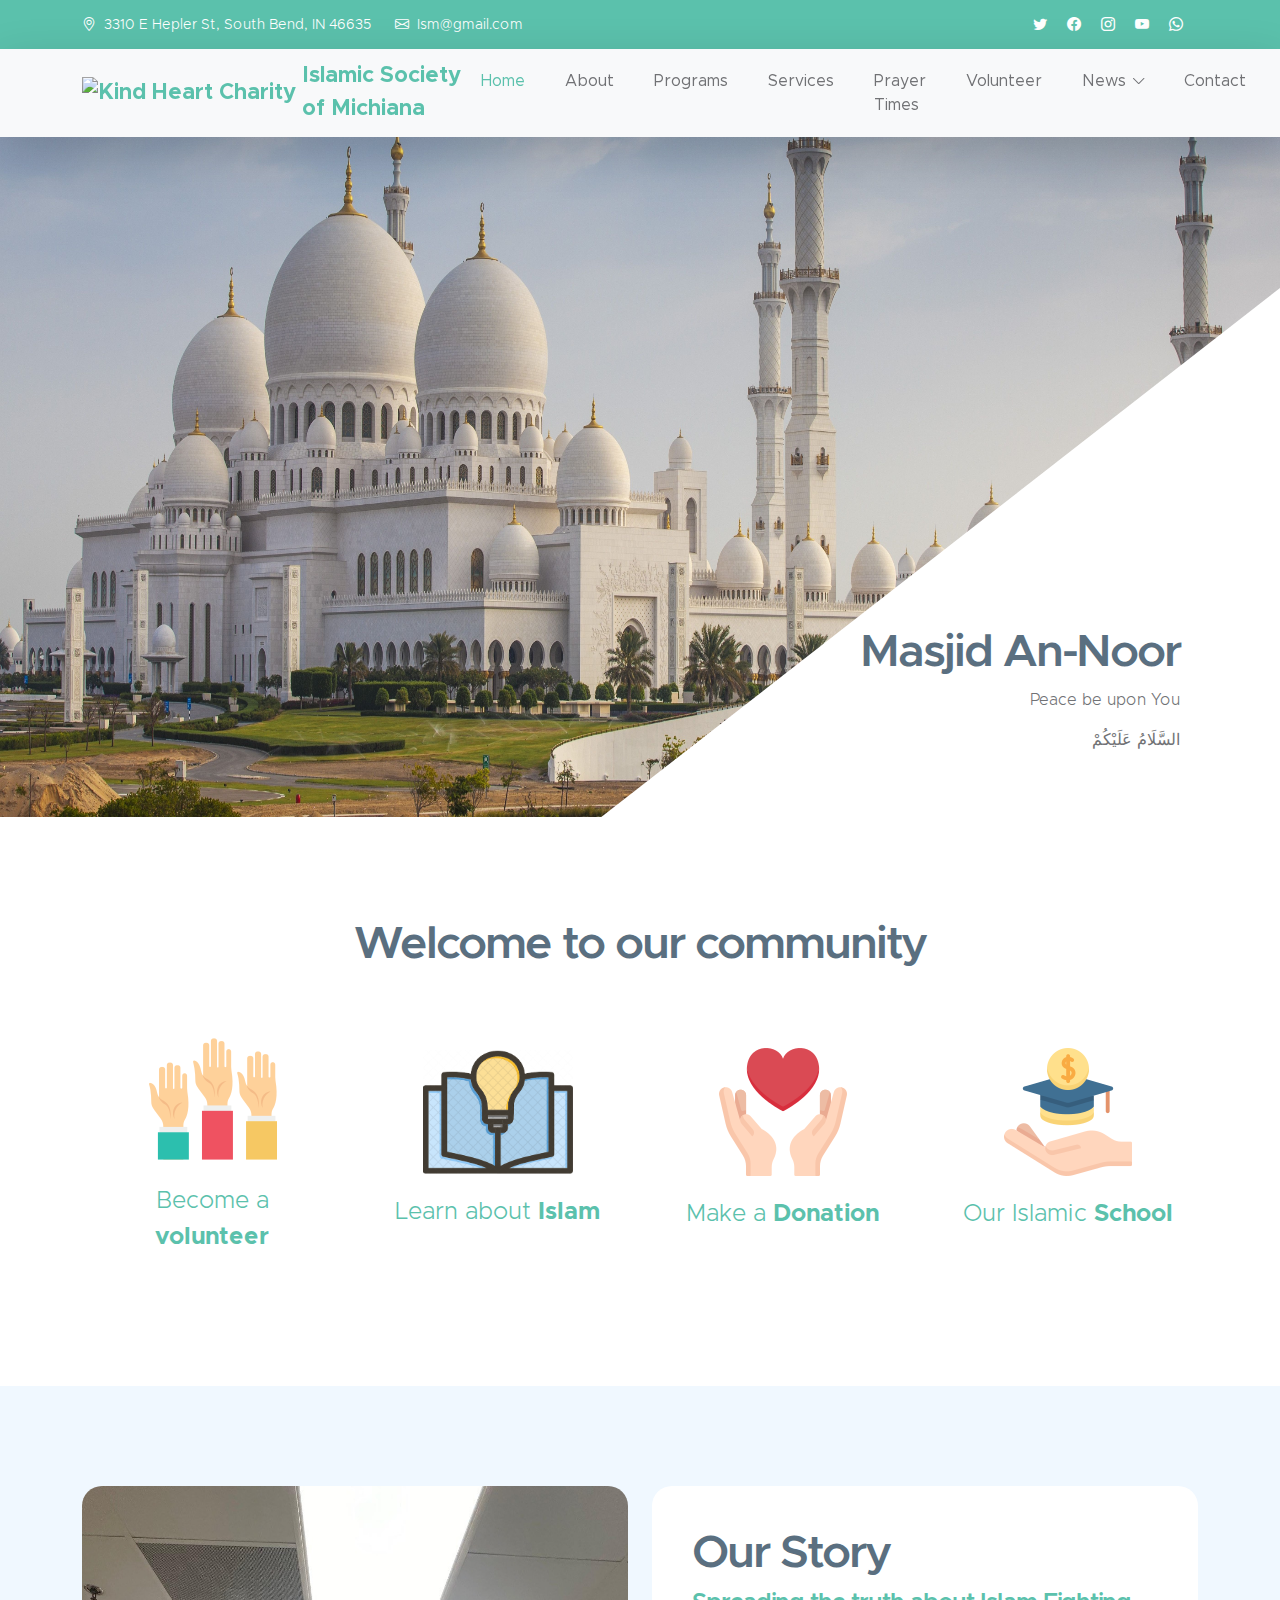
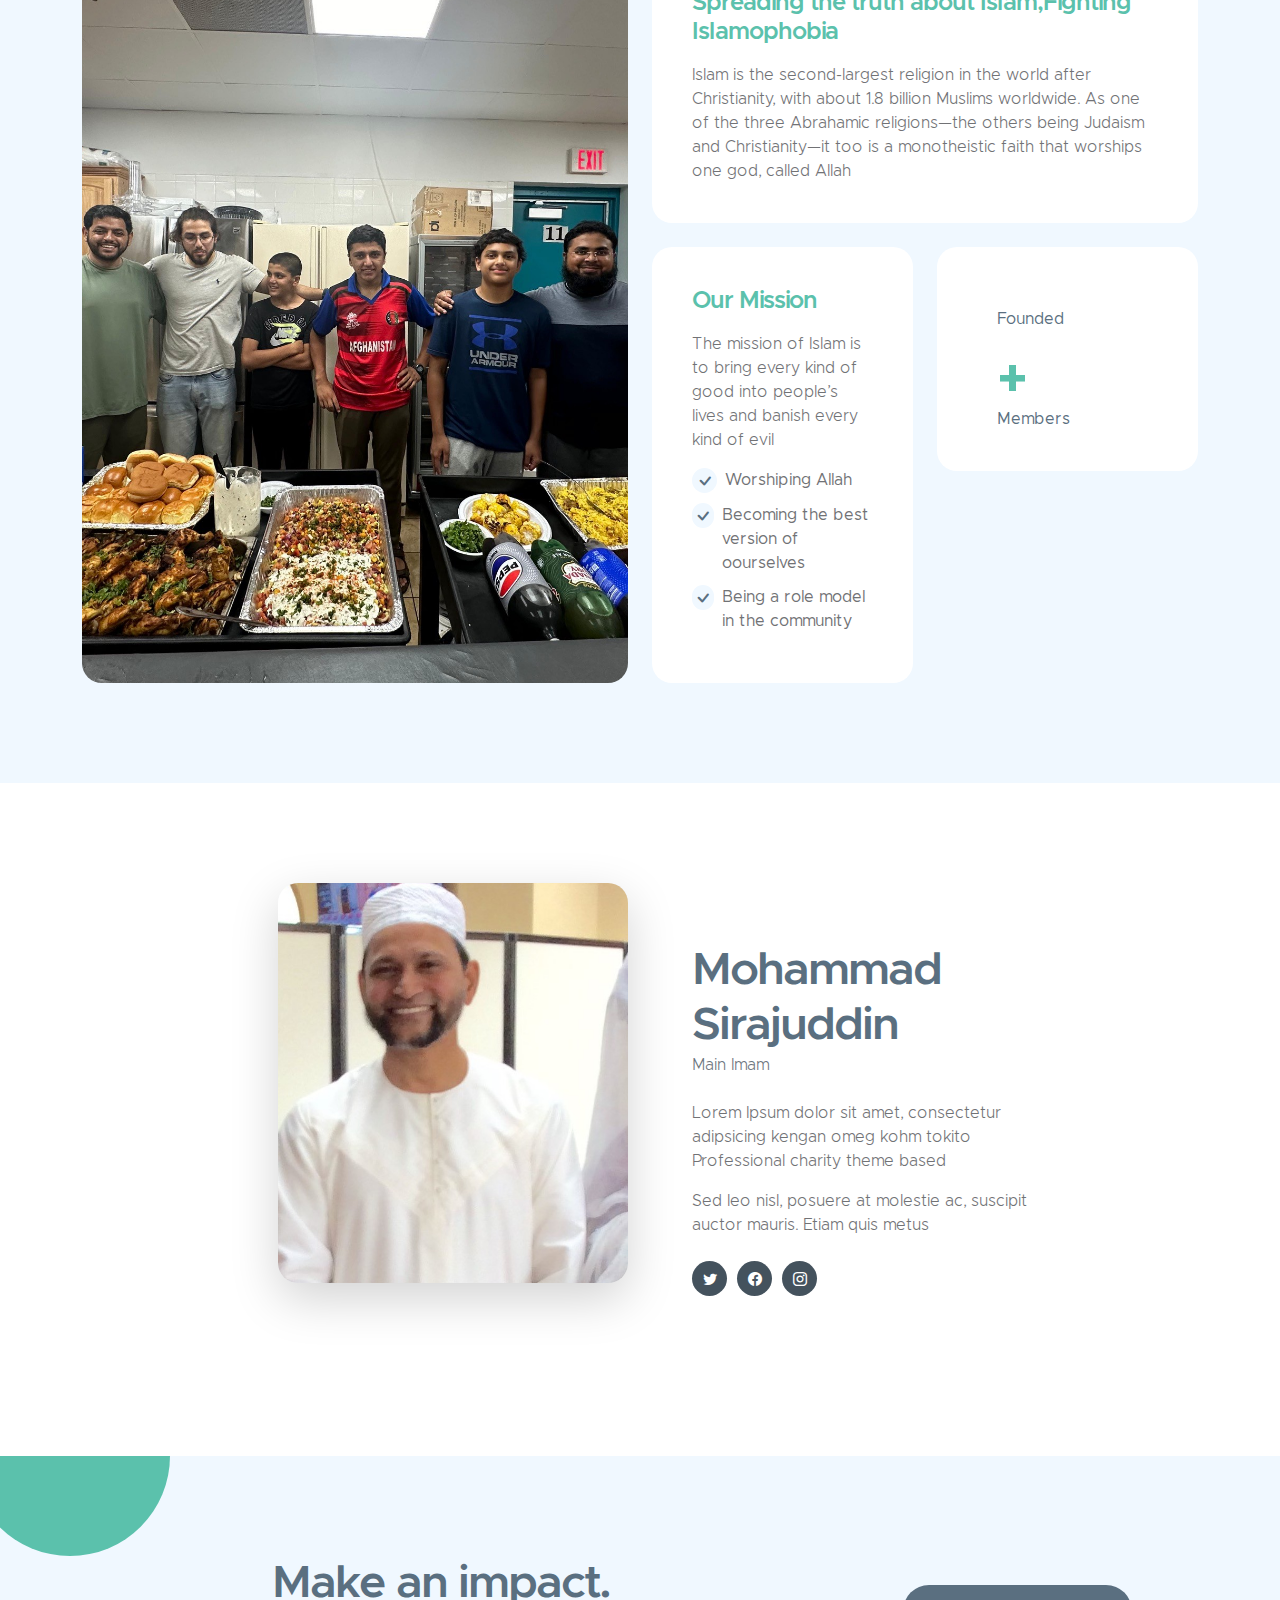
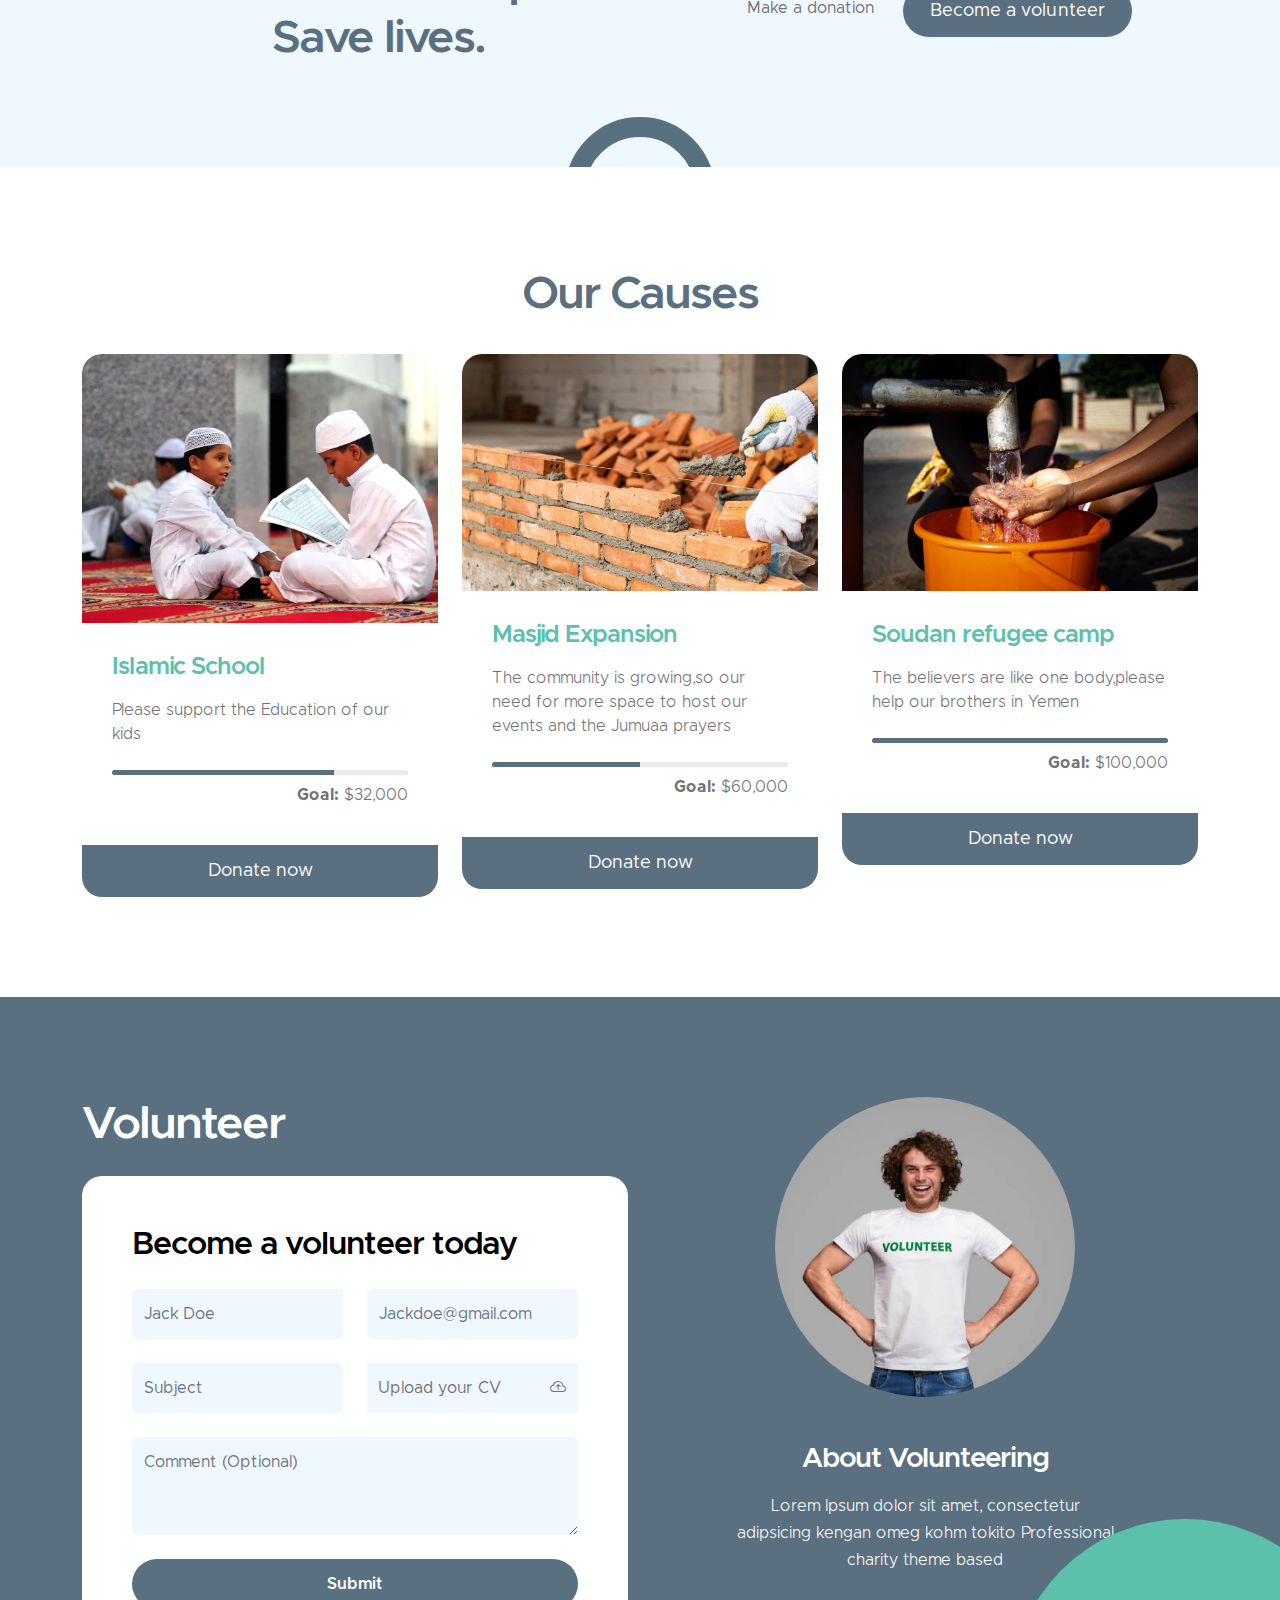
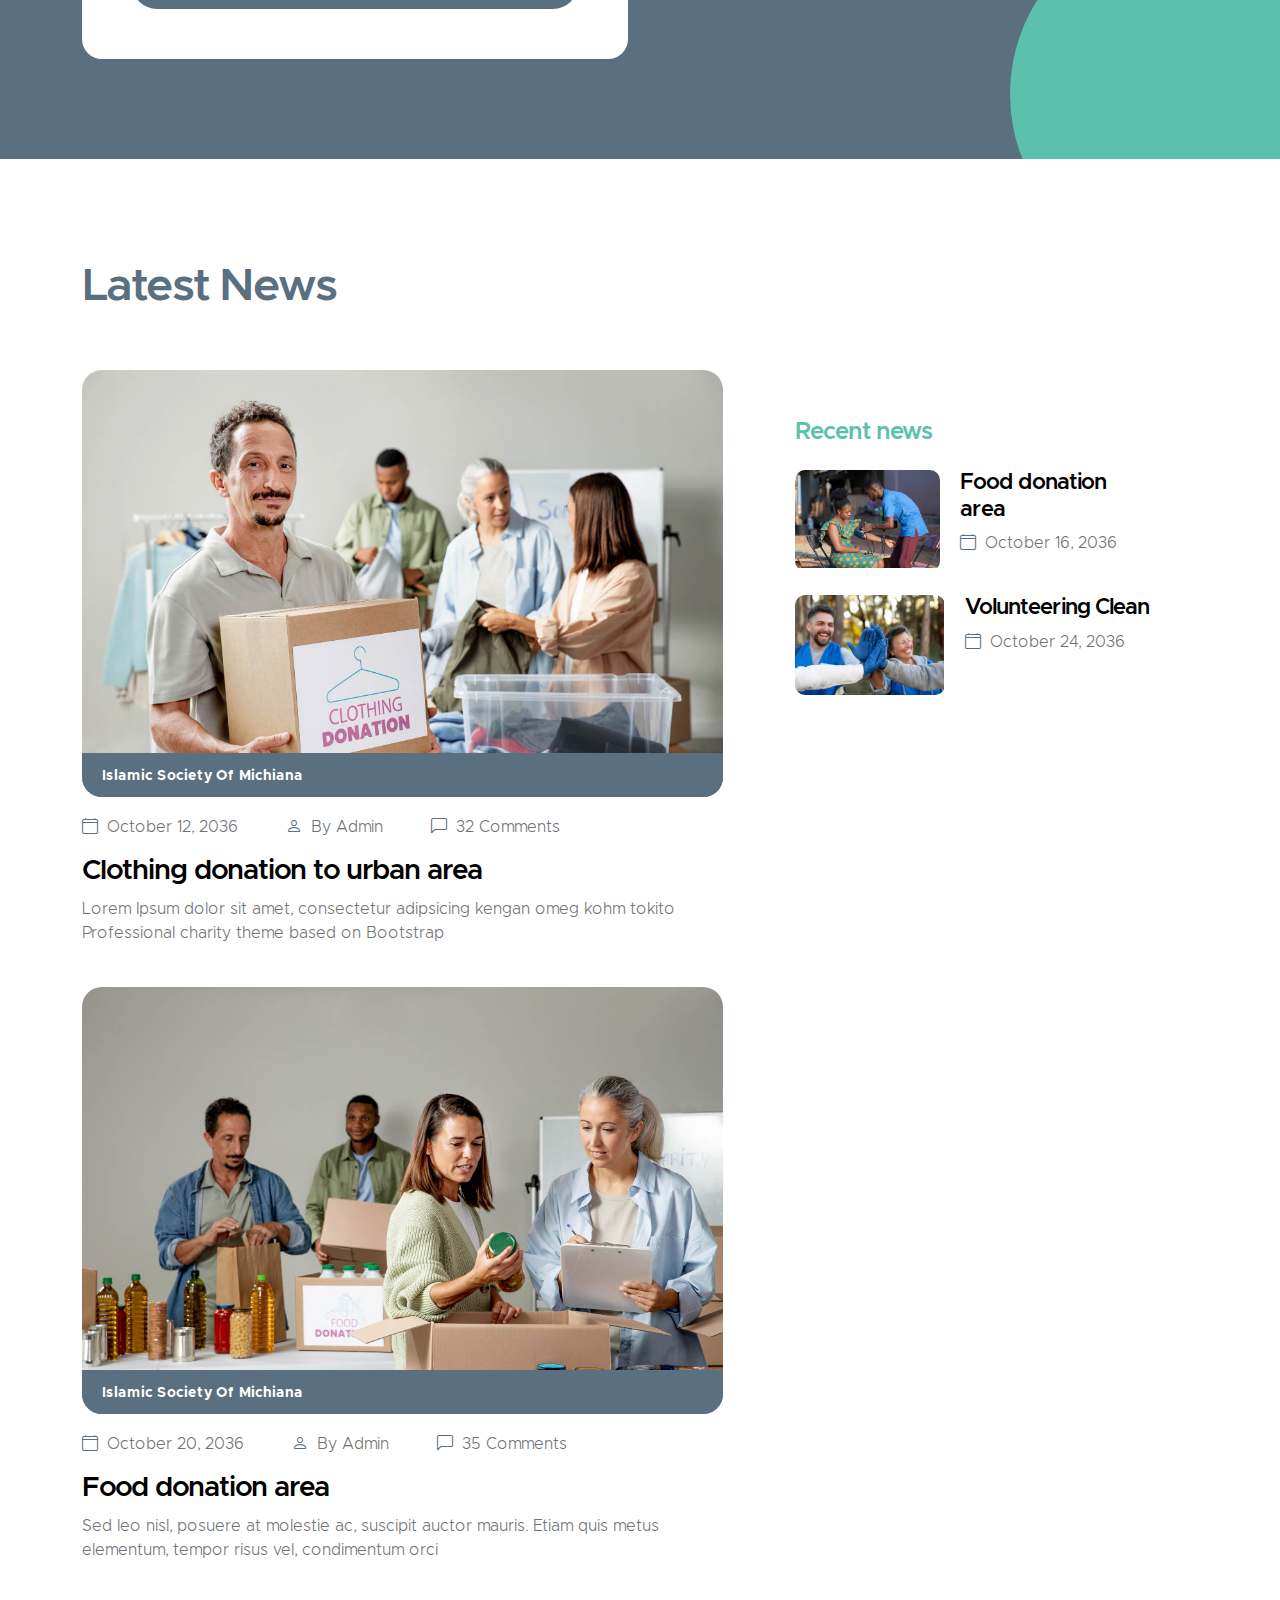
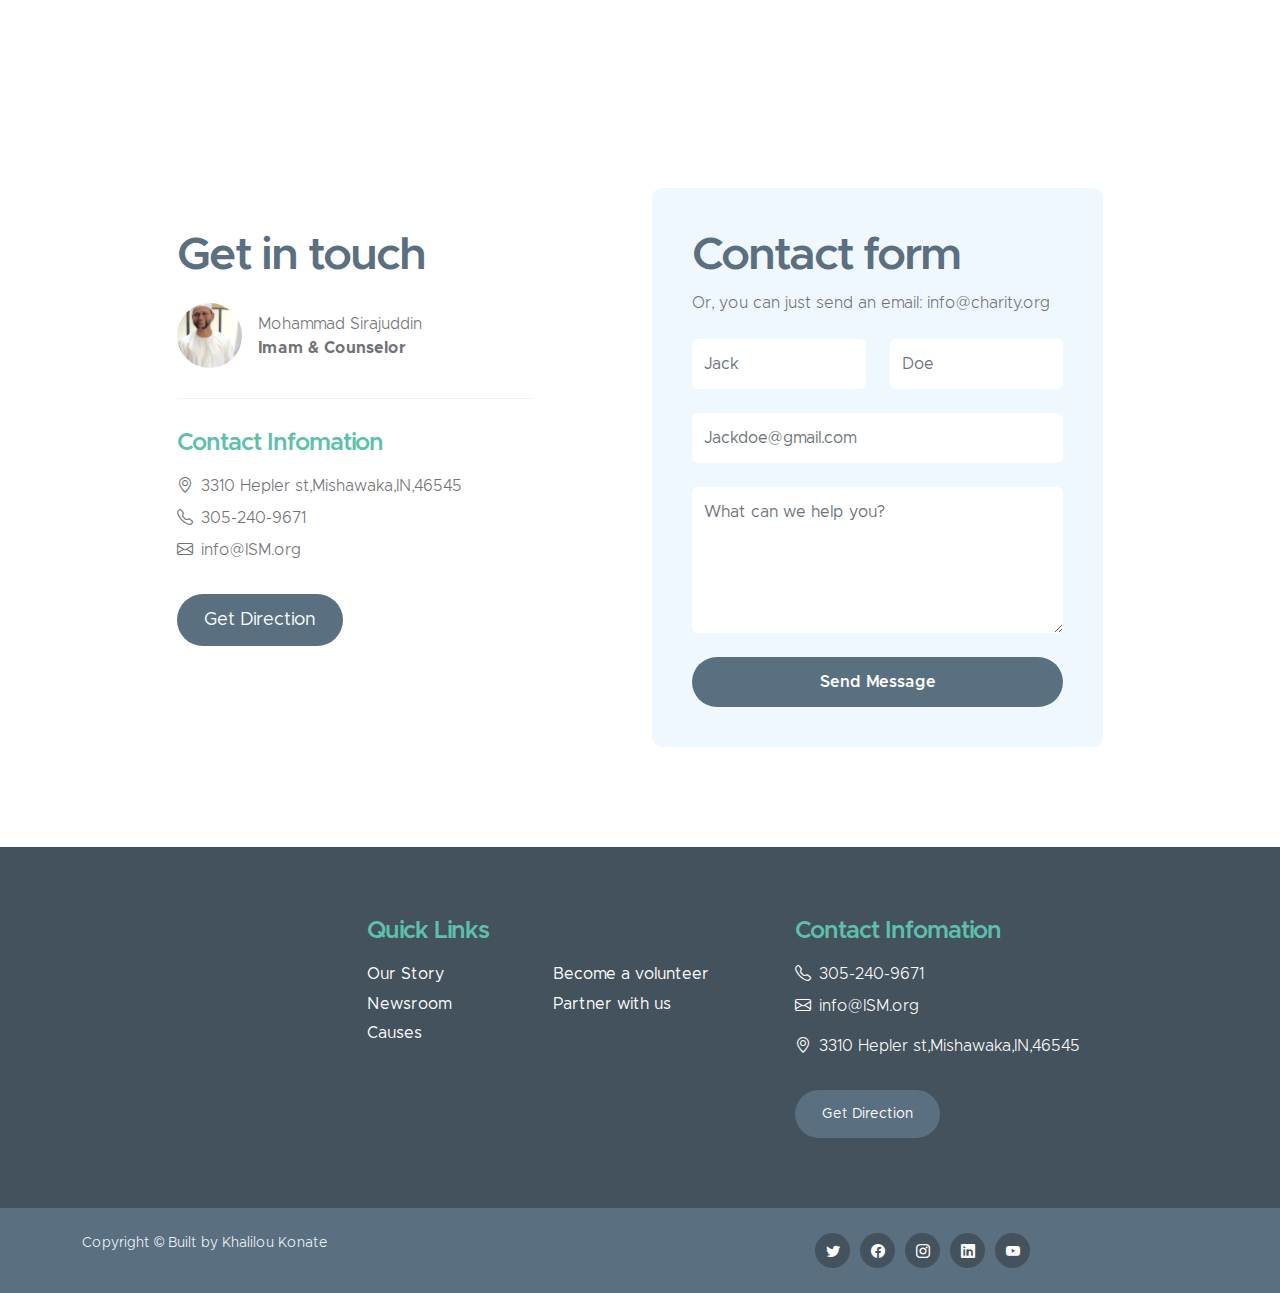
==== commit 56fd0878: "progress on the Home page" ====
--- a/index.html
+++ b/index.html
@@ -162,13 +162,13 @@
                                 </div>
 
                                 <div class="carousel-item">
-                                    <img src="images/slide/ISM-Hall.png"
+                                    <img src="images/slide/masjidinterior.jpg"
                                         class="carousel-image img-fluid" alt="...">
 
                                     <div class="carousel-caption d-flex flex-column justify-content-end">
-                                        <h1>Non-profit</h1>
-
-                                        <p>You can support us to grow more</p>
+                                        <h1>Worship</h1>
+
+                                        <p>Come and join us in worshiping the Lord of the universe</p>
                                     </div>
                                 </div>
 
@@ -208,7 +208,7 @@
                 <div class="row">
 
                     <div class="col-lg-10 col-12 text-center mx-auto">
-                        <h2 class="mb-5">Welcome to Kind Heart Charity</h2>
+                        <h2 class="mb-5">Welcome to our community</h2>
                     </div>
 
                     <div class="col-lg-3 col-md-6 col-12 mb-4 mb-lg-0">
@@ -224,9 +224,9 @@
                     <div class="col-lg-3 col-md-6 col-12 mb-4 mb-lg-0 mb-md-4">
                         <div class="featured-block d-flex justify-content-center align-items-center">
                             <a href="donate.html" class="d-block">
-                                <img src="images/icons/heart.png" class="featured-block-image img-fluid" alt="">
-
-                                <p class="featured-block-text"><strong>Caring</strong> Earth</p>
+                                <img src="images/icons/learn.png" class="featured-block-image img-fluid" style="width: 150px;" alt="">
+
+                                <p class="featured-block-text">Learn about <strong>Islam</strong> </p>
                             </a>
                         </div>
                     </div>
@@ -246,7 +246,7 @@
                             <a href="donate.html" class="d-block">
                                 <img src="images/icons/scholarship.png" class="featured-block-image img-fluid" alt="">
 
-                                <p class="featured-block-text"><strong>Scholarship</strong> Program</p>
+                                <p class="featured-block-text">Our Islamic<strong> School</strong> </p>
                             </a>
                         </div>
                     </div>
@@ -260,7 +260,7 @@
                 <div class="row">
 
                     <div class="col-lg-6 col-12 mb-5 mb-lg-0">
-                        <img src="images/group-people-volunteering-foodbank-poor-people.jpg"
+                        <img src="images/brothersMasjidCooking.jpg"
                             class="custom-text-box-image img-fluid" alt="">
                     </div>
 
@@ -268,11 +268,10 @@
                         <div class="custom-text-box">
                             <h2 class="mb-2">Our Story</h2>
 
-                            <h5 class="mb-3">Kind Heart Charity, Non-Profit Organization</h5>
-
-                            <p class="mb-0">This is a Bootstrap 5.2.2 CSS template for charity organization websites.
-                                You can feel free to use it. Please tell your friends about TemplateMo website. Thank
-                                you.</p>
+                            <h5 class="mb-3">Spreading the truth about Islam,Fighting Islamophobia</h5>
+
+                            <p class="mb-0">Islam is the second-largest religion in the world after Christianity, with about 1.8 billion Muslims worldwide.
+                                 As one of the three Abrahamic religions—the others being Judaism and Christianity—it too is a monotheistic faith that worships one god, called Allah</p>
                         </div>
 
                         <div class="row">
@@ -280,17 +279,21 @@
                                 <div class="custom-text-box mb-lg-0">
                                     <h5 class="mb-3">Our Mission</h5>
 
-                                    <p>Sed leo nisl, posuere at molestie ac, suscipit auctor quis metus</p>
+                                    <p>The mission of Islam is to bring every kind of good into people’s lives and banish every kind of evil</p>
 
                                     <ul class="custom-list mt-2">
                                         <li class="custom-list-item d-flex">
                                             <i class="bi-check custom-text-box-icon me-2"></i>
-                                            Charity Theme
+                                            Worshiping Allah
                                         </li>
 
                                         <li class="custom-list-item d-flex">
                                             <i class="bi-check custom-text-box-icon me-2"></i>
-                                            Semantic HTML
+                                            Becoming the best version of oourselves
+                                        </li>
+                                        <li class="custom-list-item d-flex">
+                                            <i class="bi-check custom-text-box-icon me-2"></i>
+                                            Being a role model in the community
                                         </li>
                                     </ul>
                                 </div>
@@ -300,7 +303,7 @@
                                 <div class="custom-text-box d-flex flex-wrap d-lg-block mb-lg-0">
                                     <div class="counter-thumb">
                                         <div class="d-flex">
-                                            <span class="counter-number" data-from="1" data-to="2009"
+                                            <span class="counter-number" data-from="1" data-to="2004"
                                                 data-speed="1000"></span>
                                             <span class="counter-number-text"></span>
                                         </div>
@@ -310,12 +313,12 @@
 
                                     <div class="counter-thumb mt-4">
                                         <div class="d-flex">
-                                            <span class="counter-number" data-from="1" data-to="120"
+                                            <span class="counter-number" data-from="1" data-to="1000"
                                                 data-speed="1000"></span>
-                                            <span class="counter-number-text">B</span>
+                                            <span class="counter-number-text">+</span>
                                         </div>
 
-                                        <span class="counter-text">Donations</span>
+                                        <span class="counter-text">Members</span>
                                     </div>
                                 </div>
                             </div>
@@ -332,15 +335,15 @@
                 <div class="row">
 
                     <div class="col-lg-6 col-md-5 col-12">
-                        <img src="images/portrait-volunteer-who-organized-donations-charity.jpg"
+                        <img src="images/imamapic.jpg"
                             class="about-image ms-lg-auto bg-light shadow-lg img-fluid" alt="">
                     </div>
 
                     <div class="col-lg-5 col-md-7 col-12">
                         <div class="custom-text-block">
-                            <h2 class="mb-0">Sandy Chan</h2>
-
-                            <p class="text-muted mb-lg-4 mb-md-4">Founding Partner</p>
+                            <h2 class="mb-0">Mohammad Sirajuddin</h2>
+
+                            <p class="text-muted mb-lg-4 mb-md-4">Main Imam</p>
 
                             <p>Lorem Ipsum dolor sit amet, consectetur adipsicing kengan omeg kohm tokito Professional
                                 charity theme based</p>
@@ -396,14 +399,14 @@
 
                     <div class="col-lg-4 col-md-6 col-12 mb-4 mb-lg-0">
                         <div class="custom-block-wrap">
-                            <img src="images/causes/group-african-kids-paying-attention-class.jpg"
+                            <img src="images/causes/ismschool.jpg"
                                 class="custom-block-image img-fluid" alt="">
 
                             <div class="custom-block">
                                 <div class="custom-block-body">
-                                    <h5 class="mb-3">Children Education</h5>
-
-                                    <p>Lorem Ipsum dolor sit amet, consectetur adipsicing kengan omeg kohm tokito</p>
+                                    <h5 class="mb-3">Islamic School</h5>
+
+                                    <p>Please support the Education of our kids</p>
 
                                     <div class="progress mt-4">
                                         <div class="progress-bar w-75" role="progressbar" aria-valuenow="75"
@@ -411,10 +414,7 @@
                                     </div>
 
                                     <div class="d-flex align-items-center my-2">
-                                        <p class="mb-0">
-                                            <strong>Raised:</strong>
-                                            $18,500
-                                        </p>
+                                  
 
                                         <p class="ms-auto mb-0">
                                             <strong>Goal:</strong>
@@ -430,15 +430,15 @@
 
                     <div class="col-lg-4 col-md-6 col-12 mb-4 mb-lg-0">
                         <div class="custom-block-wrap">
-                            <img src="images/causes/poor-child-landfill-looks-forward-with-hope.jpg"
+                            <img src="images/causes/ismConstruction.jpg"
                                 class="custom-block-image img-fluid" alt="">
 
                             <div class="custom-block">
                                 <div class="custom-block-body">
-                                    <h5 class="mb-3">Poverty Development</h5>
-
-                                    <p>Sed leo nisl, posuere at molestie ac, suscipit auctor mauris. Etiam quis metus
-                                        tempor</p>
+                                    <h5 class="mb-3">Masjid Expansion</h5>
+
+                                    <p>The community is growing,so our need for more space to host our events and the Jumuaa prayers
+                                        </p>
 
                                     <div class="progress mt-4">
                                         <div class="progress-bar w-50" role="progressbar" aria-valuenow="50"
@@ -446,10 +446,7 @@
                                     </div>
 
                                     <div class="d-flex align-items-center my-2">
-                                        <p class="mb-0">
-                                            <strong>Raised:</strong>
-                                            $27,600
-                                        </p>
+                                     
 
                                         <p class="ms-auto mb-0">
                                             <strong>Goal:</strong>
@@ -470,9 +467,9 @@
 
                             <div class="custom-block">
                                 <div class="custom-block-body">
-                                    <h5 class="mb-3">Supply drinking water</h5>
-
-                                    <p>Orci varius natoque penatibus et magnis dis parturient montes, nascetur ridiculus
+                                    <h5 class="mb-3">Soudan refugee camp</h5>
+
+                                    <p>The believers are like one body,please help our brothers in Yemen
                                     </p>
 
                                     <div class="progress mt-4">
@@ -481,10 +478,7 @@
                                     </div>
 
                                     <div class="d-flex align-items-center my-2">
-                                        <p class="mb-0">
-                                            <strong>Raised:</strong>
-                                            $84,600
-                                        </p>
+                                     
 
                                         <p class="ms-auto mb-0">
                                             <strong>Goal:</strong>
@@ -548,7 +542,7 @@
                     </div>
 
                     <div class="col-lg-6 col-12">
-                        <img src="images/smiling-casual-woman-dressed-volunteer-t-shirt-with-badge.jpg"
+                        <img src="images/causes/whitevolunteer.jpg"
                             class="volunteer-image img-fluid" alt="">
 
                         <div class="custom-block-body text-center">
@@ -581,12 +575,10 @@
 
                                 <div class="news-category-block">
                                     <a href="#" class="category-block-link">
-                                        Lifestyle,
+                                      <strong>Islamic Society Of Michiana</strong>  
                                     </a>
 
-                                    <a href="#" class="category-block-link">
-                                        Clothing Donation
-                                    </a>
+                                    
                                 </div>
                             </div>
 
@@ -635,16 +627,10 @@
 
                                 <div class="news-category-block">
                                     <a href="#" class="category-block-link">
-                                        Food,
+                                      <strong>Islamic Society Of Michiana</strong>  
                                     </a>
 
-                                    <a href="#" class="category-block-link">
-                                        Donation,
-                                    </a>
-
-                                    <a href="#" class="category-block-link">
-                                        Caring
-                                    </a>
+                                    
                                 </div>
                             </div>
 
@@ -686,13 +672,7 @@
                     </div>
 
                     <div class="col-lg-4 col-12 mx-auto">
-                        <form class="custom-form search-form" action="#" method="post" role="form">
-                            <input class="form-control" type="search" placeholder="Search" aria-label="Search">
-
-                            <button type="submit" class="form-control">
-                                <i class="bi-search"></i>
-                            </button>
-                        </form>
+                       
 
                         <h5 class="mt-5 mb-3">Recent news</h5>
 
@@ -741,164 +721,12 @@
                                 </div>
                             </div>
                         </div>
-
-                        <div class="category-block d-flex flex-column">
-                            <h5 class="mb-3">Categories</h5>
-
-                            <a href="#" class="category-block-link">
-                                Drinking water
-                                <span class="badge">20</span>
-                            </a>
-
-                            <a href="#" class="category-block-link">
-                                Food Donation
-                                <span class="badge">30</span>
-                            </a>
-
-                            <a href="#" class="category-block-link">
-                                Children Education
-                                <span class="badge">10</span>
-                            </a>
-
-                            <a href="#" class="category-block-link">
-                                Poverty Development
-                                <span class="badge">15</span>
-                            </a>
-
-                            <a href="#" class="category-block-link">
-                                Clothing Donation
-                                <span class="badge">20</span>
-                            </a>
-                        </div>
-
-                        <div class="tags-block">
-                            <h5 class="mb-3">Tags</h5>
-
-                            <a href="#" class="tags-block-link">
-                                Donation
-                            </a>
-
-                            <a href="#" class="tags-block-link">
-                                Clothing
-                            </a>
-
-                            <a href="#" class="tags-block-link">
-                                Food
-                            </a>
-
-                            <a href="#" class="tags-block-link">
-                                Children
-                            </a>
-
-                            <a href="#" class="tags-block-link">
-                                Education
-                            </a>
-
-                            <a href="#" class="tags-block-link">
-                                Poverty
-                            </a>
-
-                            <a href="#" class="tags-block-link">
-                                Clean Water
-                            </a>
-                        </div>
-
-                        <form class="custom-form subscribe-form" action="#" method="post" role="form">
-                            <h5 class="mb-4">Newsletter Form</h5>
-
-                            <input type="email" name="subscribe-email" id="subscribe-email" pattern="[^ @]*@[^ @]*"
-                                class="form-control" placeholder="Email Address" required>
-
-                            <div class="col-lg-12 col-12">
-                                <button type="submit" class="form-control">Subscribe</button>
-                            </div>
-                        </form>
                     </div>
 
                 </div>
             </div>
         </section>
 
-
-        <section class="testimonial-section section-padding section-bg">
-            <div class="container">
-                <div class="row">
-
-                    <div class="col-lg-8 col-12 mx-auto">
-                        <h2 class="mb-lg-3">Happy customers</h2>
-
-                        <div id="testimonial-carousel" class="carousel carousel-fade slide" data-bs-ride="carousel">
-
-                            <div class="carousel-inner">
-                                <div class="carousel-item active">
-                                    <div class="carousel-caption">
-                                        <h4 class="carousel-title">Lorem Ipsum dolor sit amet, consectetur adipsicing
-                                            kengan omeg kohm tokito charity theme</h4>
-
-                                        <small class="carousel-name"><span class="carousel-name-title">Maria</span>,
-                                            Boss</small>
-                                    </div>
-                                </div>
-
-                                <div class="carousel-item">
-                                    <div class="carousel-caption">
-                                        <h4 class="carousel-title">Sed leo nisl, posuere at molestie ac, suscipit auctor
-                                            mauris quis metus tempor orci</h4>
-
-                                        <small class="carousel-name"><span class="carousel-name-title">Thomas</span>,
-                                            Partner</small>
-                                    </div>
-                                </div>
-
-                                <div class="carousel-item">
-                                    <div class="carousel-caption">
-                                        <h4 class="carousel-title">Lorem Ipsum dolor sit amet, consectetur adipsicing
-                                            kengan omeg kohm tokito charity theme</h4>
-
-                                        <small class="carousel-name"><span class="carousel-name-title">Jane</span>,
-                                            Advisor</small>
-                                    </div>
-                                </div>
-
-                                <div class="carousel-item">
-                                    <div class="carousel-caption">
-                                        <h4 class="carousel-title">Sed leo nisl, posuere at molestie ac, suscipit auctor
-                                            mauris quis metus tempor orci</h4>
-
-                                        <small class="carousel-name"><span class="carousel-name-title">Bob</span>,
-                                            Entreprenuer</small>
-                                    </div>
-                                </div>
-
-                                <ol class="carousel-indicators">
-                                    <li data-bs-target="#testimonial-carousel" data-bs-slide-to="0" class="active">
-                                        <img src="images/avatar/portrait-beautiful-young-woman-standing-grey-wall.jpg"
-                                            class="img-fluid rounded-circle avatar-image" alt="avatar">
-                                    </li>
-
-                                    <li data-bs-target="#testimonial-carousel" data-bs-slide-to="1" class="">
-                                        <img src="images/avatar/portrait-young-redhead-bearded-male.jpg"
-                                            class="img-fluid rounded-circle avatar-image" alt="avatar">
-                                    </li>
-
-                                    <li data-bs-target="#testimonial-carousel" data-bs-slide-to="2" class="">
-                                        <img src="images/avatar/pretty-blonde-woman-wearing-white-t-shirt.jpg"
-                                            class="img-fluid rounded-circle avatar-image" alt="avatar">
-                                    </li>
-
-                                    <li data-bs-target="#testimonial-carousel" data-bs-slide-to="3" class="">
-                                        <img src="images/avatar/studio-portrait-emotional-happy-funny.jpg"
-                                            class="img-fluid rounded-circle avatar-image" alt="avatar">
-                                    </li>
-                                </ol>
-
-                            </div>
-                        </div>
-                    </div>
-
-                </div>
-            </div>
-        </section>
 
 
         <section class="contact-section section-padding" id="section_6">
@@ -910,12 +738,12 @@
                             <h2>Get in touch</h2>
 
                             <div class="contact-image-wrap d-flex flex-wrap">
-                                <img src="images/avatar/pretty-blonde-woman-wearing-white-t-shirt.jpg"
+                                <img src="images/imamapic.jpg"
                                     class="img-fluid avatar-image" alt="">
 
                                 <div class="d-flex flex-column justify-content-center ms-3">
-                                    <p class="mb-0">Clara Barton</p>
-                                    <p class="mb-0"><strong>HR & Office Manager</strong></p>
+                                    <p class="mb-0">Mohammad Sirajuddin</p>
+                                    <p class="mb-0"><strong>Imam & Counselor</strong></p>
                                 </div>
                             </div>
 
@@ -924,7 +752,7 @@
 
                                 <p class="d-flex mb-2">
                                     <i class="bi-geo-alt me-2"></i>
-                                    Akershusstranda 20, 0150 Oslo, Norway
+                                    3310 Hepler st,Mishawaka,IN,46545
                                 </p>
 
                                 <p class="d-flex mb-2">
@@ -939,7 +767,7 @@
                                     <i class="bi-envelope me-2"></i>
 
                                     <a href="mailto:info@yourgmail.com">
-                                        donate@charity.org
+                                        info@ISM.org
                                     </a>
                                 </p>
 
@@ -986,7 +814,7 @@
         <div class="container">
             <div class="row">
                 <div class="col-lg-3 col-12 mb-4">
-                    <img src="images/logo.png" class="logo img-fluid" alt="">
+                    <img src="images/ISMIcon.png" class="logo img-fluid" alt="">
                 </div>
 
                 <div class="col-lg-4 col-md-6 col-12 mb-4">
@@ -1020,13 +848,13 @@
                         <i class="bi-envelope me-2"></i>
 
                         <a href="mailto:info@yourgmail.com" class="site-footer-link">
-                            donate@charity.org
+                            info@ISM.org
                         </a>
                     </p>
 
                     <p class="text-white d-flex mt-3">
                         <i class="bi-geo-alt me-2"></i>
-                        Akershusstranda 20, 0150 Oslo, Norway
+                        3310 Hepler st,Mishawaka,IN,46545
                     </p>
 
                     <a href="#" class="custom-btn btn mt-3">Get Direction</a>
@@ -1039,9 +867,7 @@
                 <div class="row">
 
                     <div class="col-lg-6 col-md-7 col-12">
-                        <p class="copyright-text mb-0">Copyright © 2036 <a href="#">Kind Heart</a> Charity Org.
-                            Design: <a href="https://templatemo.com" target="_blank">TemplateMo</a><br>Distribution:
-                            <a href="https://themewagon.com">ThemeWagon</a>
+                        <p class="copyright-text mb-0">Copyright © Built by Khalilou Konate</a>
                         </p>
                     </div>
 
--- a/css/templatemo-kind-heart-charity.css
+++ b/css/templatemo-kind-heart-charity.css
@@ -591,7 +591,7 @@
 .carousel-image {
   display: block;
   width: 100%;
-  min-height: 1000px;
+  min-height: 680px;
 }
 
 #hero-slide .carousel-indicators-wrap {
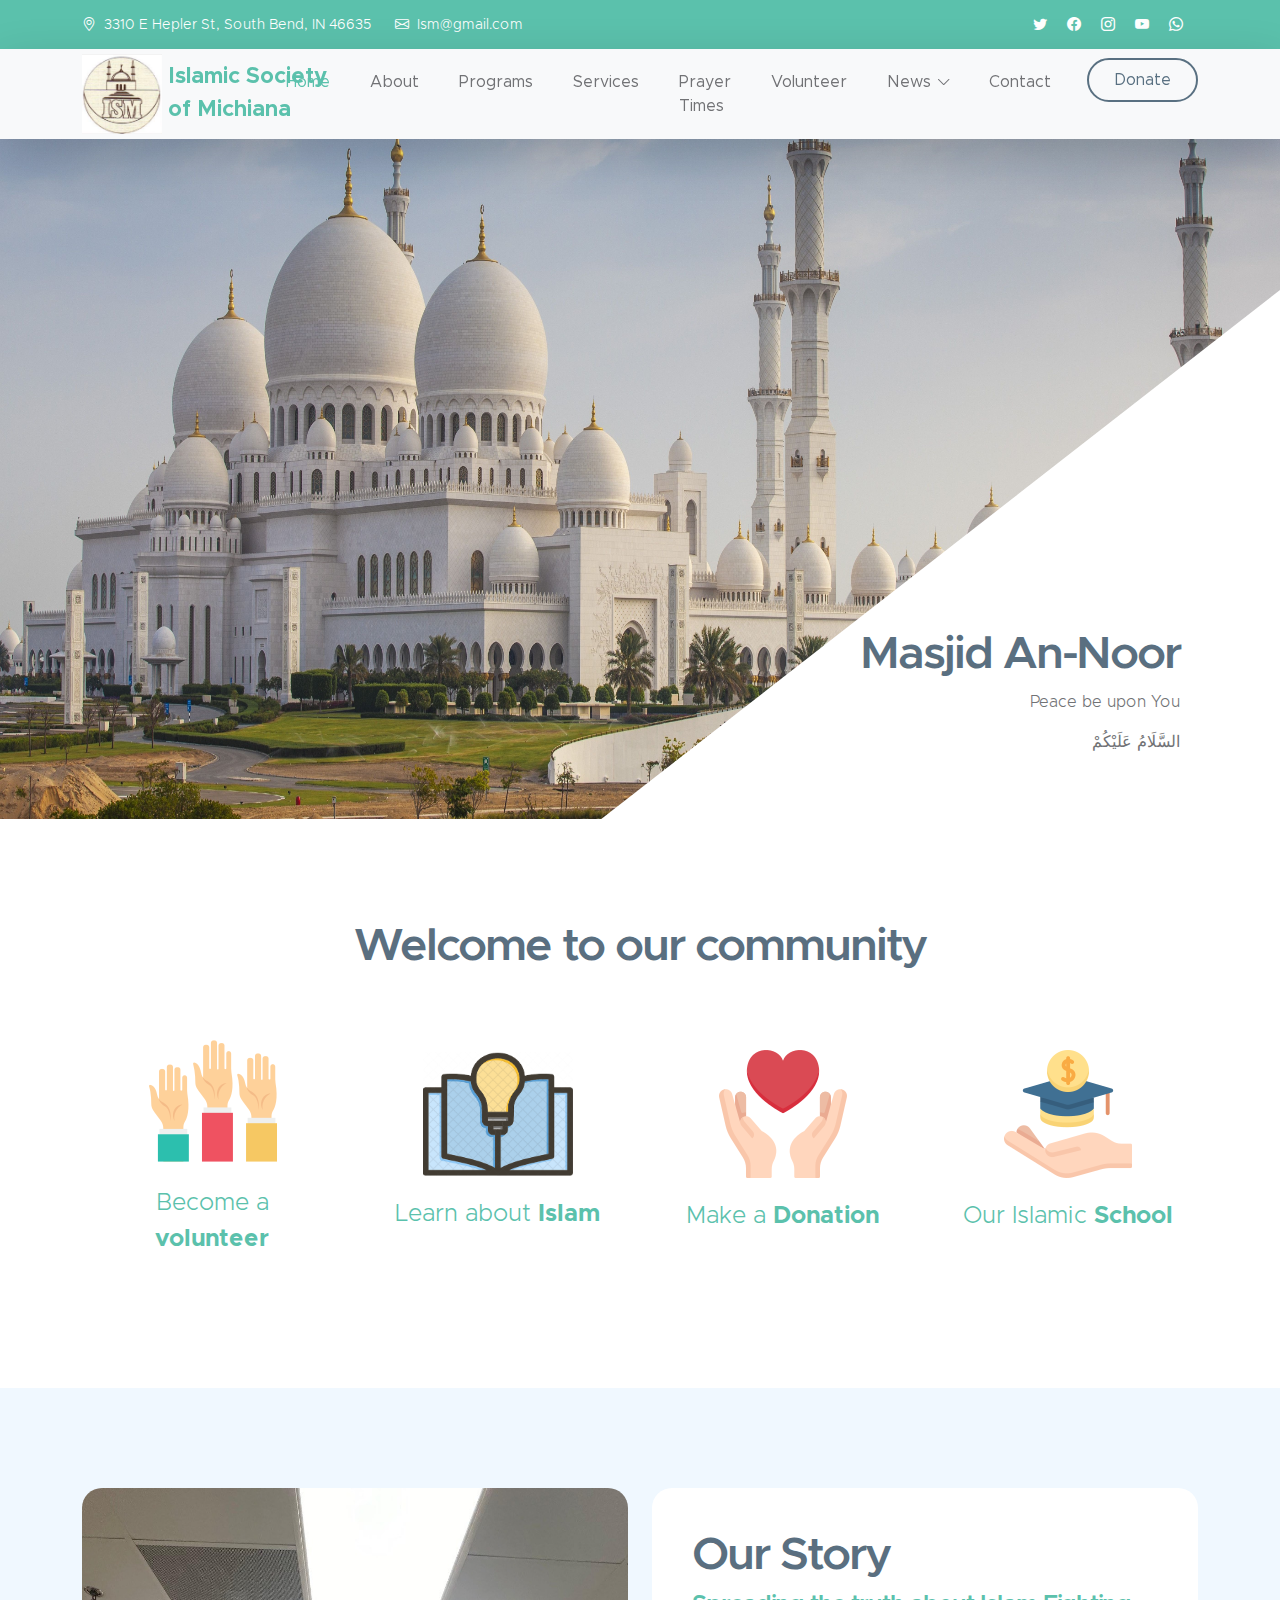
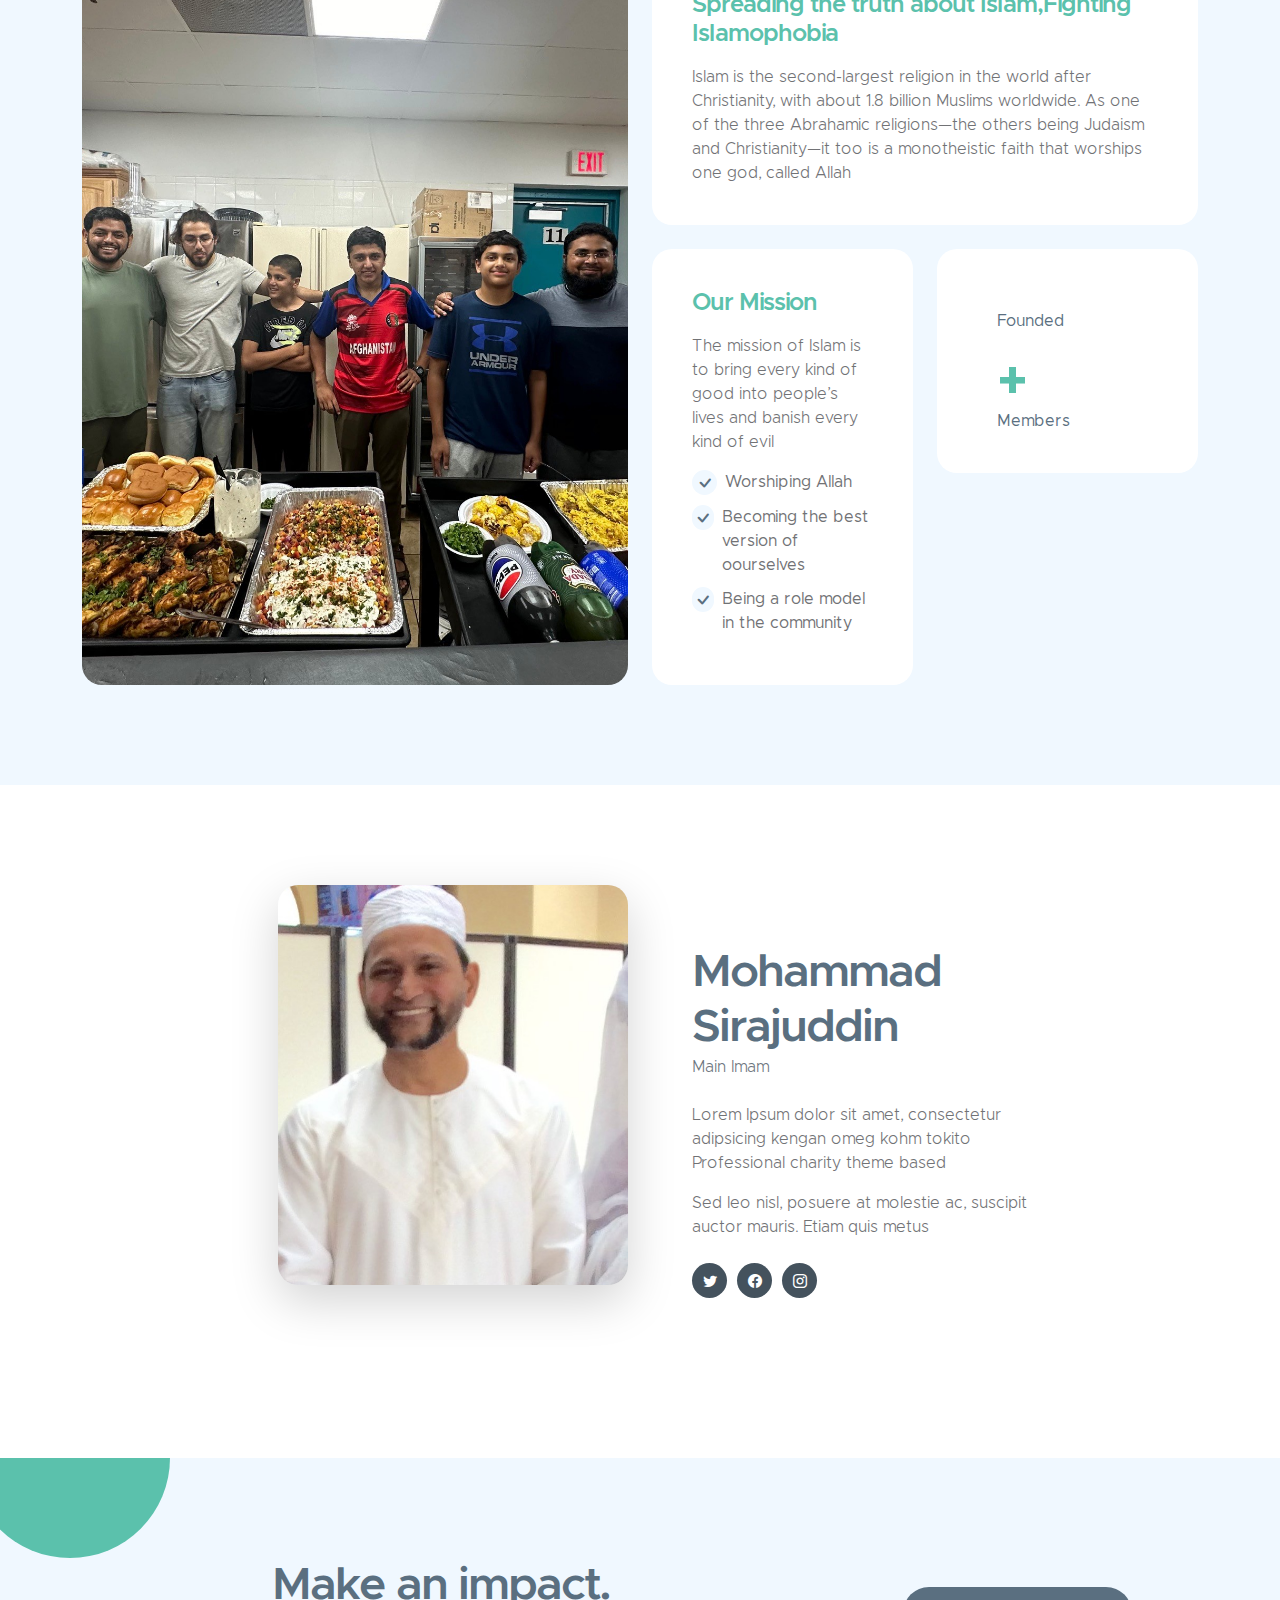
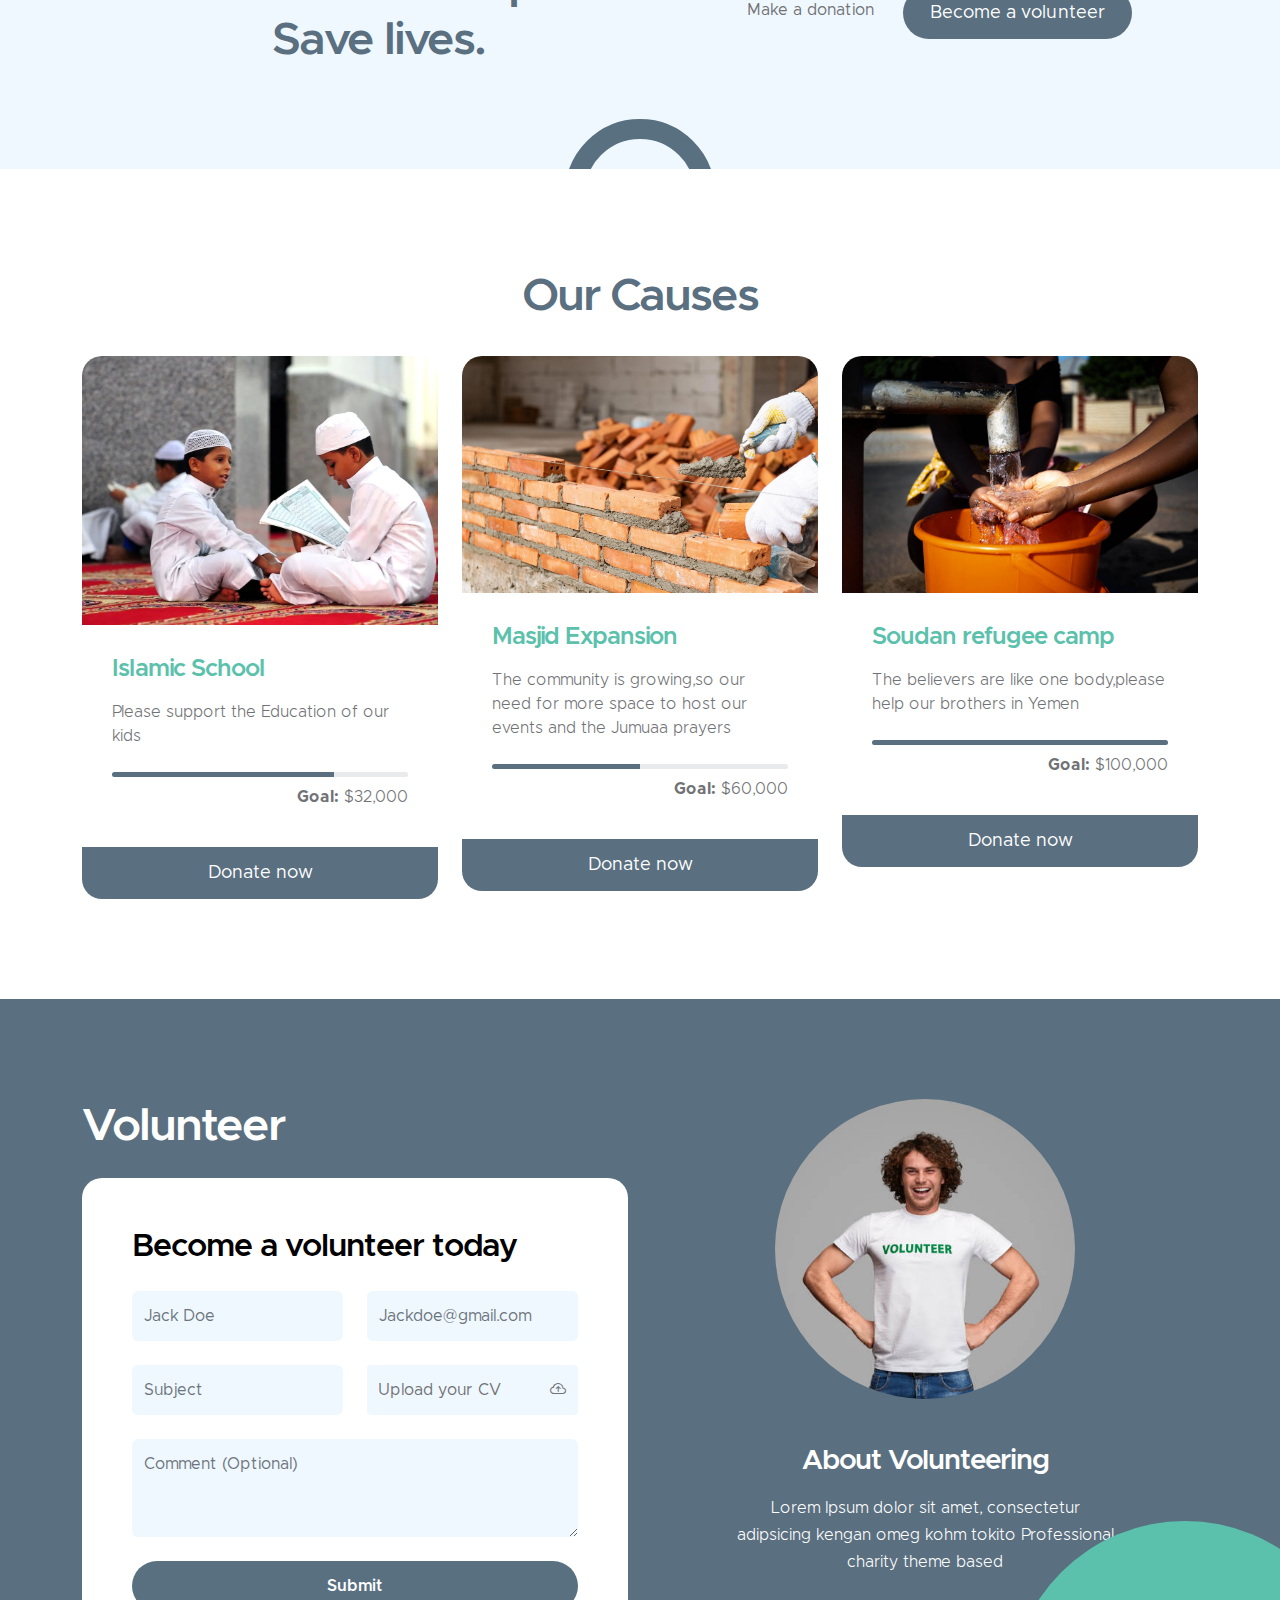
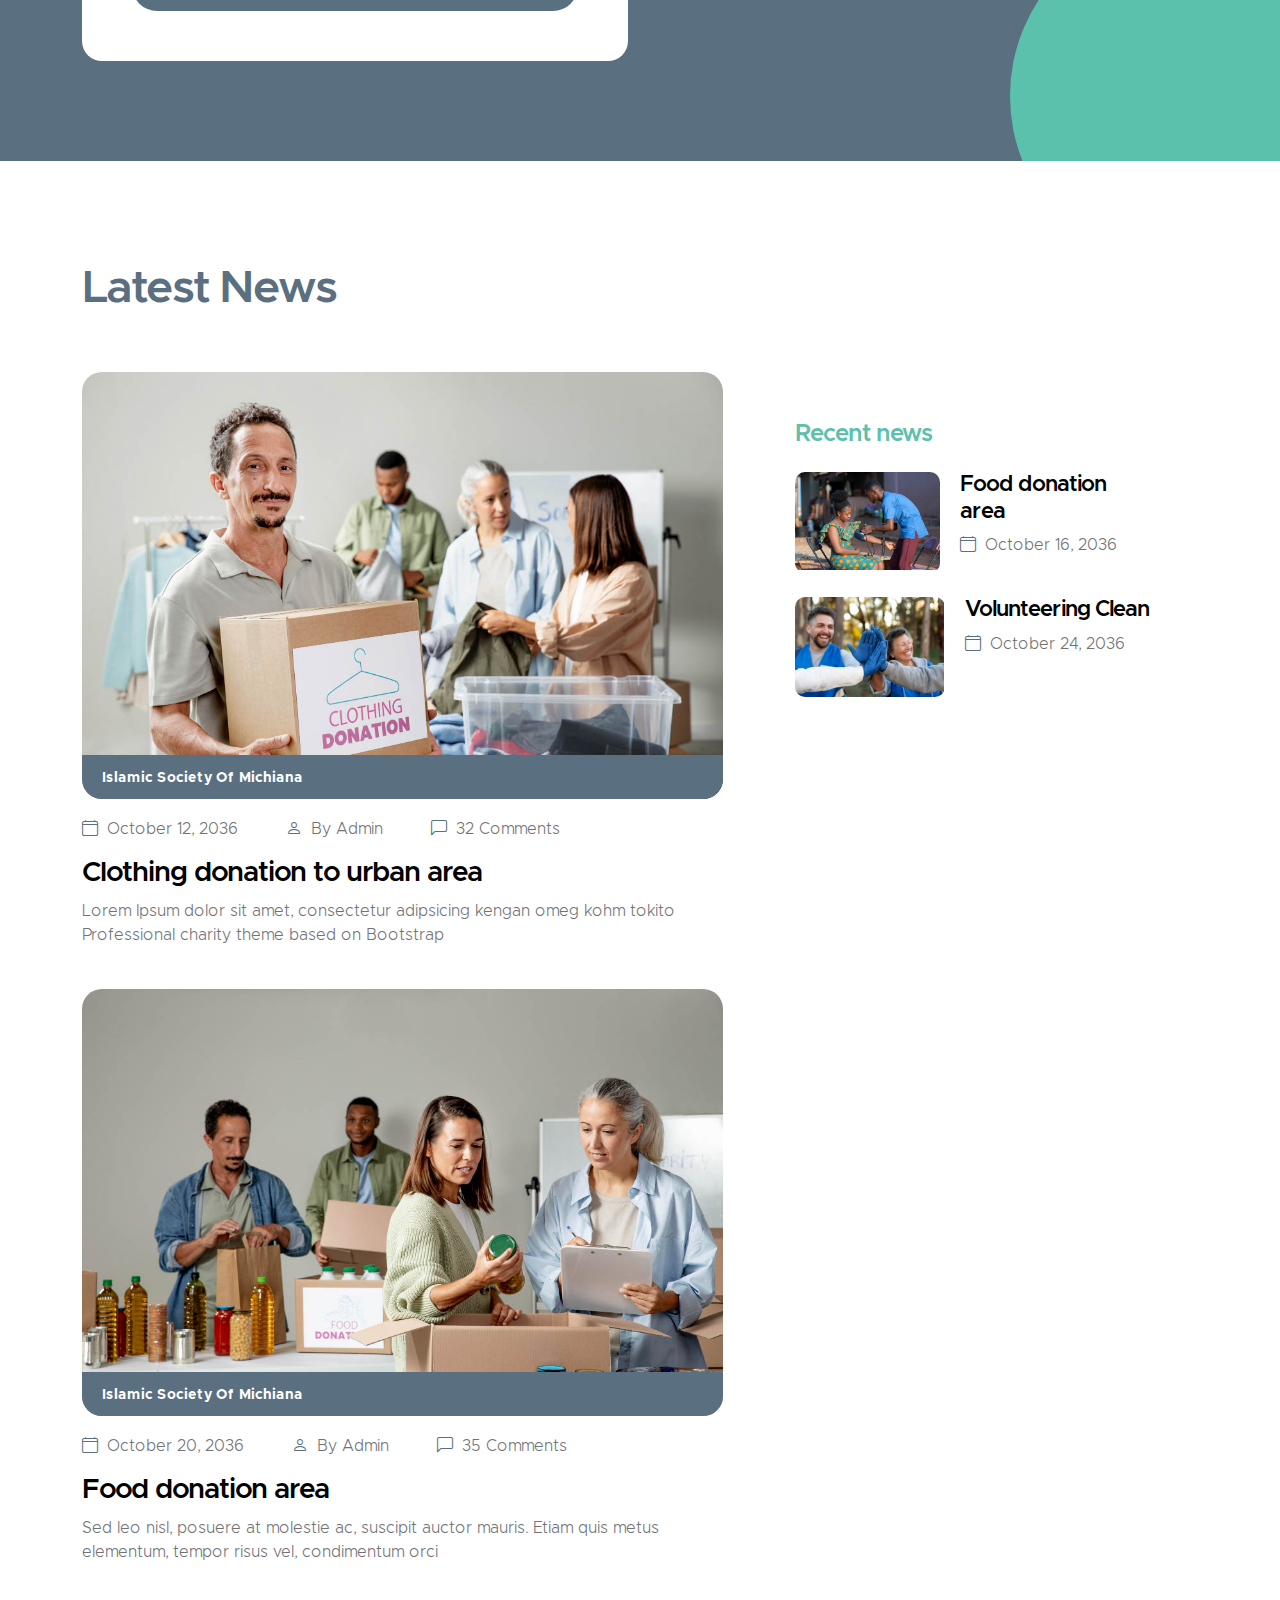
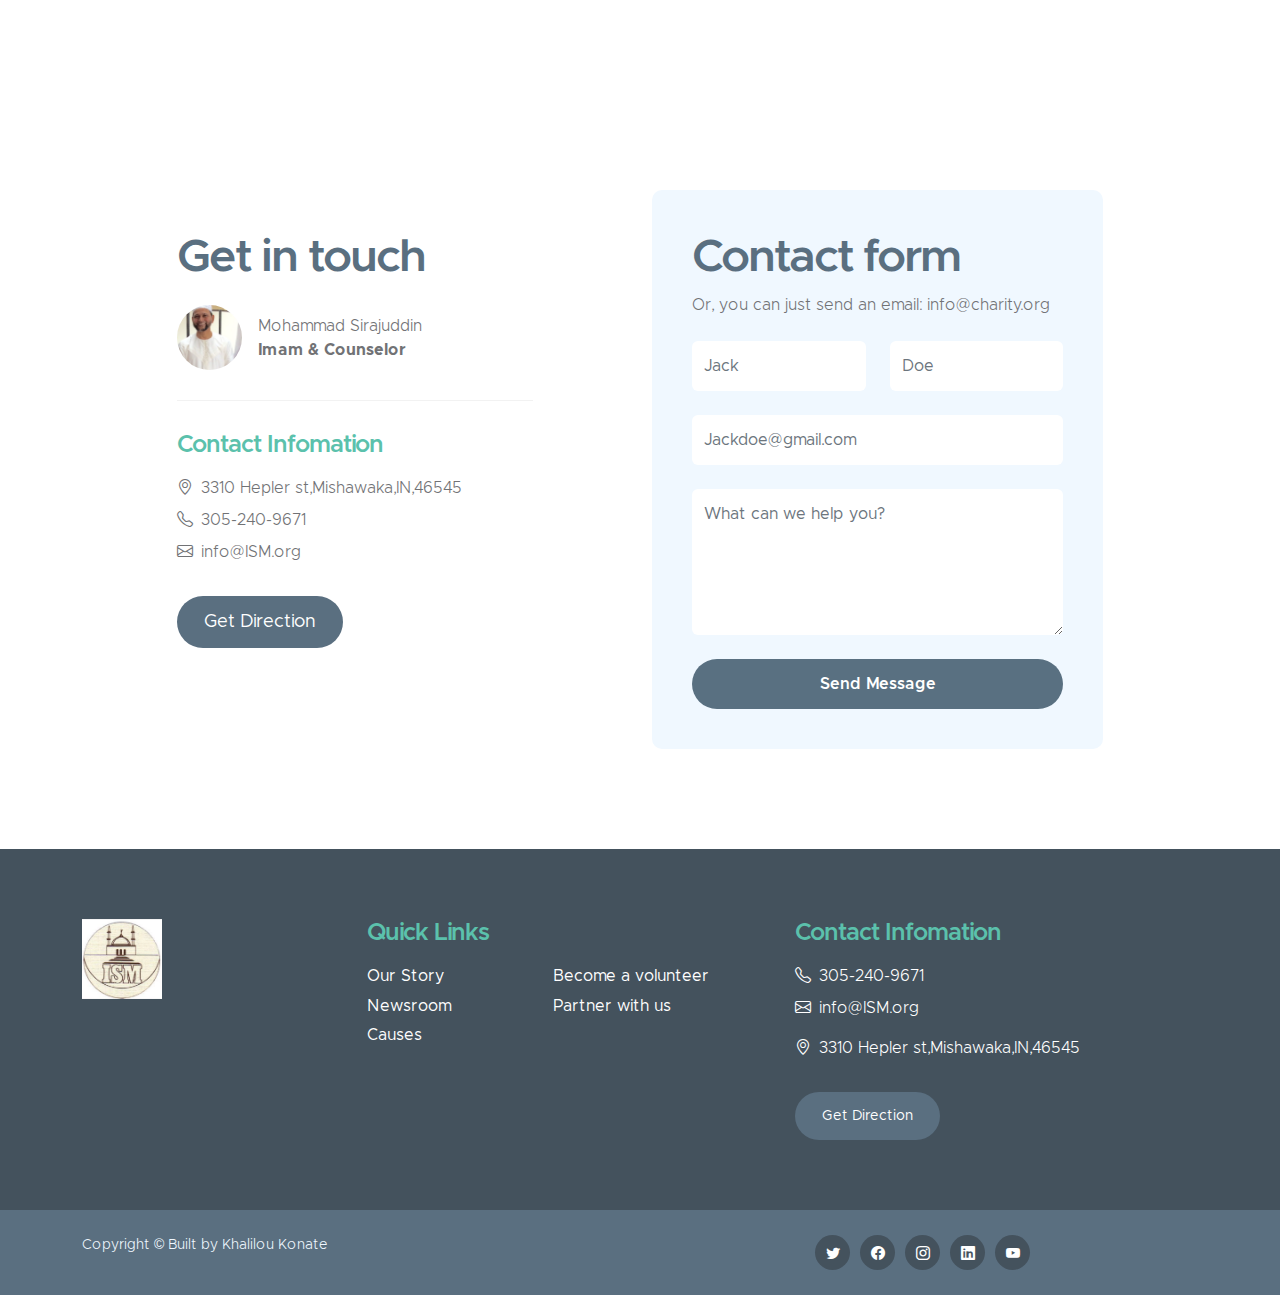
==== commit ffa461ad: "icon not showing up fixed" ====
--- a/index.html
+++ b/index.html
@@ -78,7 +78,7 @@
     <nav class="navbar navbar-expand-lg bg-light shadow-lg">
         <div class="container">
             <a class="navbar-brand mr-4" href="index.html">
-                <img src="images/ISMIcon.png" class="logo img-fluid" alt="Kind Heart Charity">
+                <img src="images/icons/ISMicon.png" class="logo img-fluid" alt="Kind Heart Charity">
                 <span >
                     Islamic Society <br/> of Michiana
                     <!-- <small>Non-profit Organization</small> -->
@@ -814,7 +814,7 @@
         <div class="container">
             <div class="row">
                 <div class="col-lg-3 col-12 mb-4">
-                    <img src="images/ISMIcon.png" class="logo img-fluid" alt="">
+                    <img src="images/icons/ISMicon.png" class="logo img-fluid" alt="">
                 </div>
 
                 <div class="col-lg-4 col-md-6 col-12 mb-4">
